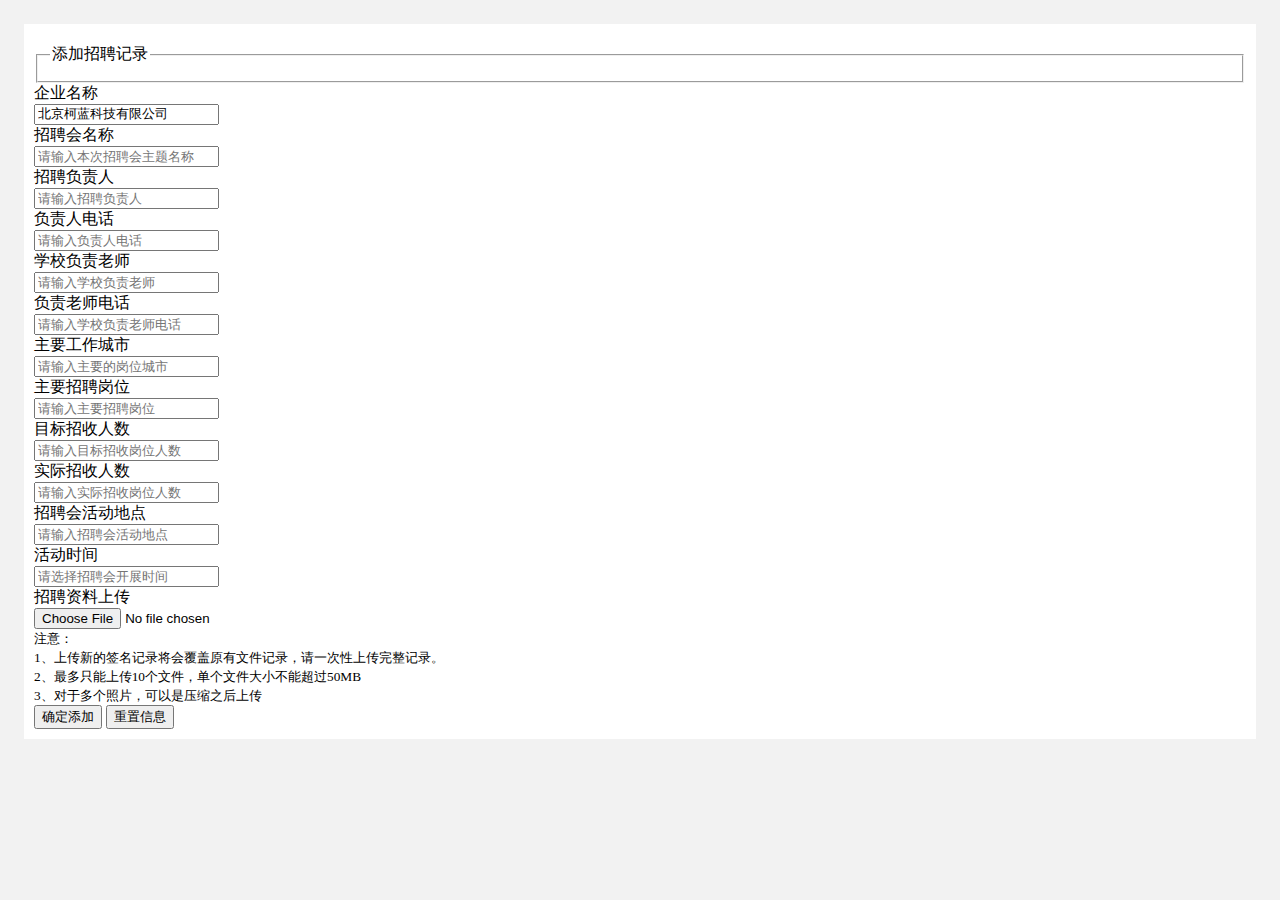
==== page/company/batchAddCompany.html @ c0e89207 "Add files via upload" ====
<!DOCTYPE html>
<html lang="en">
<head>
    <meta charset="UTF-8">
    <title>  </title>
</head>
<body>
<!DOCTYPE html>
<html>
<head>
    <meta charset="utf-8">
    <title>layui</title>
    <meta name="renderer" content="webkit">
    <meta http-equiv="X-UA-Compatible" content="IE=edge,chrome=1">
    <meta name="viewport" content="width=device-width, initial-scale=1, maximum-scale=1">
    <link rel="stylesheet" href="../../lib/layui-v2.5.5/css/layui.css" media="all">
    <link rel="stylesheet" href="../../css/public.css" media="all">
</head>
<body>
<div class="layuimini-container">
    <div class="layuimini-main">

        <fieldset class="layui-elem-field layui-field-title" style="margin-top: 20px;">
            <legend>添加招聘记录</legend>
        </fieldset>

        <form class="layui-form" action="">
            <div class="layui-form-item">
                <label class="layui-form-label">企业名称</label>
                <div class="layui-input-block">
                    <input id=cname type="text" name="cname" lay-verify="title" autocomplete="off" value="北京柯蓝科技有限公司" class="layui-input">
                </div>
            </div>
            <div class="layui-form-item">
                <label class="layui-form-label">招聘会名称</label>
                <div class="layui-input-block">
                    <input id=Zname type="text" name="Zname" lay-verify="title" autocomplete="off"  class="layui-input" placeholder="请输入本次招聘会主题名称">
                </div>
            </div>
            <div class="layui-form-item">
                <label class="layui-form-label">招聘负责人</label>
                <div class="layui-input-block">
                    <input id=Zpeople type="text" name="Zpeople" lay-verify="title" autocomplete="off"  class="layui-input" placeholder="请输入招聘负责人">
                </div>
            </div>
            <div class="layui-form-item">
                <label class="layui-form-label">负责人电话</label>
                <div class="layui-input-block">
                    <input id=phone type="text" name="phone" lay-verify="title" autocomplete="off"  class="layui-input" placeholder="请输入负责人电话">
                </div>
            </div>
            <div class="layui-form-item">
                <label class="layui-form-label">学校负责老师</label>
                <div class="layui-input-block">
                    <input id=teacher type="text" name="teacher" lay-verify="title" autocomplete="off"  class="layui-input" placeholder="请输入学校负责老师">
                </div>
            </div>
            <div class="layui-form-item">
                <label class="layui-form-label">负责老师电话</label>
                <div class="layui-input-block">
                    <input id=teacherphone type="text" name="teacherphone" lay-verify="title" autocomplete="off"  class="layui-input" placeholder="请输入学校负责老师电话">
                </div>
            </div>
            <div class="layui-form-item">
                <label class="layui-form-label">主要工作城市</label>
                <div class="layui-input-block">
                    <input id=maincity type="text" name="maincity" lay-verify="title" autocomplete="off"  class="layui-input" placeholder="请输入主要的岗位城市">
                </div>
            </div>
            <div class="layui-form-item">
                <label class="layui-form-label">主要招聘岗位</label>
                <div class="layui-input-block">
                    <input id=mainjob type="text" name="mainjob" lay-verify="title" autocomplete="off"  class="layui-input" placeholder="请输入主要招聘岗位">
                </div>
            </div>
            <div class="layui-form-item">
                <label class="layui-form-label">目标招收人数</label>
                <div class="layui-input-block">
                    <input id=mainPeopleNumber type="text" name="mainPeopleNumber" lay-verify="title" autocomplete="off"  class="layui-input" placeholder="请输入目标招收岗位人数">
                </div>
            </div>
            <div class="layui-form-item">
                <label class="layui-form-label">实际招收人数</label>
                <div class="layui-input-block">
                    <input id=actualPeopleNumber type="text" name="actualPeopleNumber" lay-verify="title" autocomplete="off"  class="layui-input" placeholder="请输入实际招收岗位人数">
                </div>
            </div>
            <div class="layui-form-item">
                <label class="layui-form-label">招聘会活动地点</label>
                <div class="layui-input-block">
                    <input id=place type="text" name="place" lay-verify="title" autocomplete="off"  class="layui-input" placeholder="请输入招聘会活动地点">
                </div>
            </div>
            <div class="layui-form-item">
                <label class="layui-form-label">活动时间</label>
                <div class="layui-input-block">
                    <input type="text" name="date" id="date1" autocomplete="off" class="layui-input"  readonly placeholder="请选择招聘会开展时间">
                </div>
            </div>




            <div class="layui-form-item">
                <label class="layui-form-label" >招聘资料上传</label>
                <div class="layui-input-block" >
                    <input type="file" name="filename"/><br>
                    <small>注意：</small><br>
                    <small>1、上传新的签名记录将会覆盖原有文件记录，请一次性上传完整记录。</small><br>
                    <small>2、最多只能上传10个文件，单个文件大小不能超过50MB</small><br>
                    <small>3、对于多个照片，可以是压缩之后上传</small>
                </div>
            </div>
<!--            注意：-->
<!--            1、上传新的签名记录将会覆盖原有文件记录，请一次性上传完整记录。-->
<!--            2、最多只能上传10个文件，单个文件大小不能超过50MB！-->
<!--            3、对于多个照片，可以是压缩之后上传-->


            <div class="layui-form-item">
                <div class="layui-input-block">
                    <button class="layui-btn" lay-submit="" lay-filter="demo1">确定添加</button>
                    <button type="reset" class="layui-btn layui-btn-primary">重置信息</button>
                </div>
            </div>
        </form>


        <script src="../../lib/layui-v2.5.5/layui.js" charset="utf-8"></script>
        <!-- 注意：如果你直接复制所有代码到本地，上述js路径需要改成你本地的 -->
        <script>
            layui.use(['form', 'layedit', 'laydate'], function () {
                var form = layui.form
                    , layer = layui.layer
                    , layedit = layui.layedit
                    , laydate = layui.laydate;

                //日期
                laydate.render({
                    elem: '#date'
                });
                laydate.render({
                    elem: '#date1'
                });

                //创建一个编辑器
                var editIndex = layedit.build('LAY_demo_editor');

                //自定义验证规则
                form.verify({
                    title: function (value) {
                        if (value.length < 5) {
                            return '标题至少得5个字符啊';
                        }
                    }
                    , pass: [
                        /^[\S]{6,12}$/
                        , '密码必须6到12位，且不能出现空格'
                    ]
                    , content: function (value) {
                        layedit.sync(editIndex);
                    }
                });

                //监听指定开关
                form.on('switch(switchTest)', function (data) {
                    layer.msg('开关checked：' + (this.checked ? 'true' : 'false'), {
                        offset: '6px'
                    });
                    layer.tips('温馨提示：请注意开关状态的文字可以随意定义，而不仅仅是ON|OFF', data.othis)
                });

                //监听提交
                form.on('submit(demo1)', function (data) {
                    layer.alert(JSON.stringify(data.field), {
                        title: '最终的提交信息'
                    })
                    return false;
                });

                //表单初始赋值
                form.val('example', {
                    "username": "贤心" // "name": "value"
                    , "password": "123456"
                    , "interest": 1
                    , "like[write]": true //复选框选中状态
                    , "close": true //开关状态
                    , "sex": "女"
                    , "desc": "我爱 layui"
                })


            });
        </script>

</body>
</html>
</body>
</html>
---- css/public.css ----
body {
    margin: 15px 15px 15px 15px;
    background: #f2f2f2;
}

.layuimini-container {
    border: 9px solid #f2f2f2;
    border-radius: 5px;
    background-color: #ffffff

}

.layuimini-main {
    margin: 10px 10px 10px 10px;
}

/**必填红点 */
.layuimini-form > .layui-form-item > .required:after {
    content: '*';
    color: red;
    position: absolute;
    margin-left: 4px;
    font-weight: bold;
    line-height: 1.8em;
    top: 6px;
    right: 5px;
}
/**必填红点 */
.layuimini-form > .layui-form-item > .required:after {
    content: '*';
    color: red;
    position: absolute;
    margin-left: 4px;
    font-weight: bold;
    line-height: 1.8em;
    top: 6px;
    right: 5px;
}

.layuimini-form > .layui-form-item > .layui-form-label {
    width: 120px !important;
}

.layuimini-form > .layui-form-item > .layui-input-block {
    margin-left: 150px !important;
}

.layuimini-form > .layui-form-item > .layui-input-block > tip {
    display: inline-block;
    margin-top: 10px;
    line-height: 10px;
    font-size: 10px;
    color: #a29c9c;
}

/**搜索框*/
.layuimini-container .table-search-fieldset {
    margin: 0;
    border: 1px solid #e6e6e6;
    padding: 10px 20px 5px 20px;
    color: #6b6b6b;
}

/**自定义滚动条样式 */
::-webkit-scrollbar {
    width: 6px;
    height: 6px
}

::-webkit-scrollbar-track {
    background-color: transparent;
    -webkit-border-radius: 2em;
    -moz-border-radius: 2em;
    border-radius: 2em;
}

::-webkit-scrollbar-thumb {
    background-color: #9c9da0;
    -webkit-border-radius: 2em;
    -moz-border-radius: 2em;
    border-radius: 2em
}
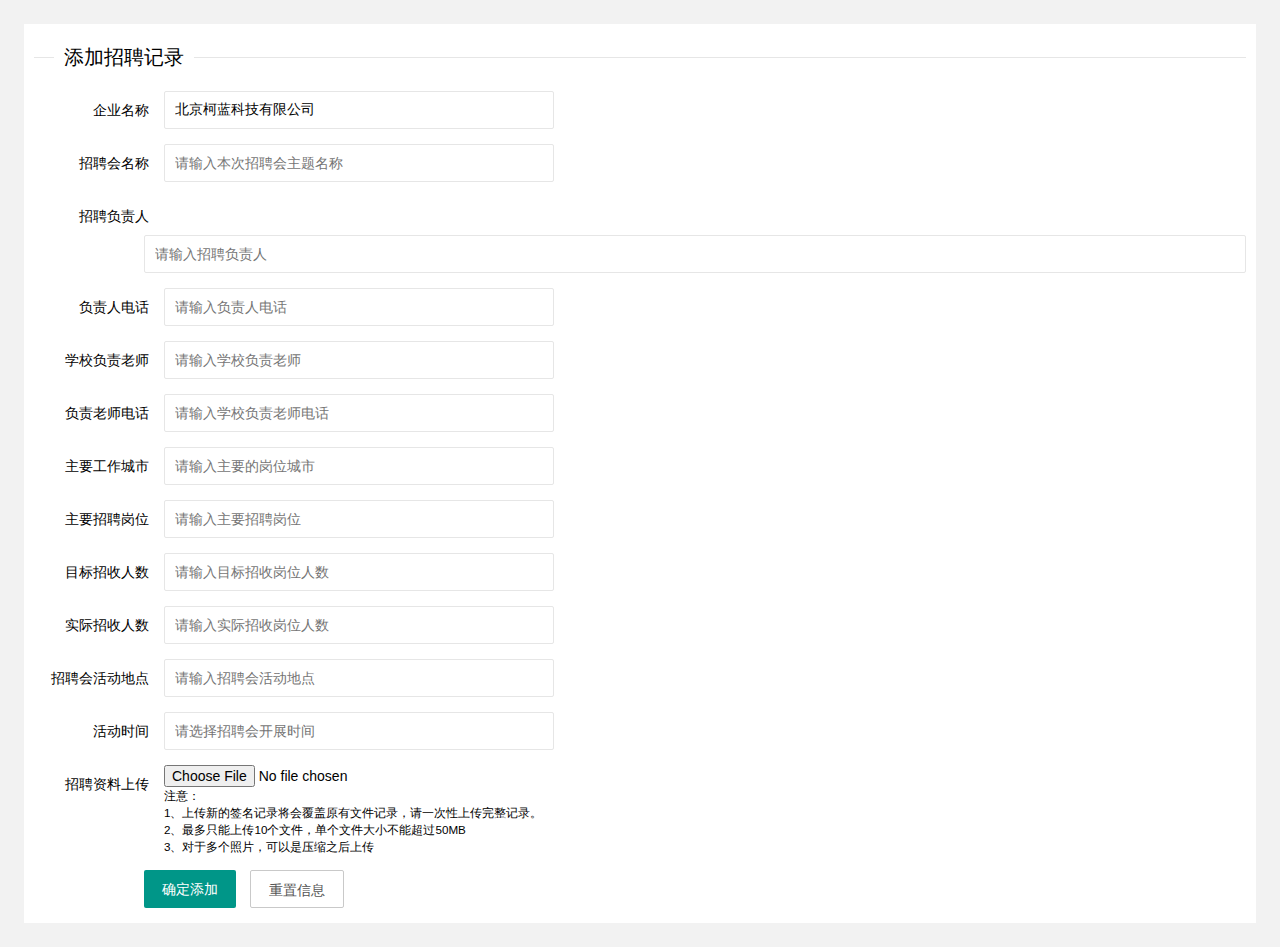
==== commit e1d0629c: "Update batchAddCompany.html" ====
--- a/page/company/batchAddCompany.html
+++ b/page/company/batchAddCompany.html
@@ -27,13 +27,13 @@
         <form class="layui-form" action="">
             <div class="layui-form-item">
                 <label class="layui-form-label">企业名称</label>
-                <div class="layui-input-block">
+                <div class="layui-input-inline">
                     <input id=cname type="text" name="cname" lay-verify="title" autocomplete="off" value="北京柯蓝科技有限公司" class="layui-input">
                 </div>
             </div>
             <div class="layui-form-item">
                 <label class="layui-form-label">招聘会名称</label>
-                <div class="layui-input-block">
+                <div class="layui-input-inline">
                     <input id=Zname type="text" name="Zname" lay-verify="title" autocomplete="off"  class="layui-input" placeholder="请输入本次招聘会主题名称">
                 </div>
             </div>
@@ -45,55 +45,55 @@
             </div>
             <div class="layui-form-item">
                 <label class="layui-form-label">负责人电话</label>
-                <div class="layui-input-block">
+                <div class="layui-input-inline">
                     <input id=phone type="text" name="phone" lay-verify="title" autocomplete="off"  class="layui-input" placeholder="请输入负责人电话">
                 </div>
             </div>
             <div class="layui-form-item">
                 <label class="layui-form-label">学校负责老师</label>
-                <div class="layui-input-block">
+                <div class="layui-input-inline">
                     <input id=teacher type="text" name="teacher" lay-verify="title" autocomplete="off"  class="layui-input" placeholder="请输入学校负责老师">
                 </div>
             </div>
             <div class="layui-form-item">
                 <label class="layui-form-label">负责老师电话</label>
-                <div class="layui-input-block">
+                <div class="layui-input-inline">
                     <input id=teacherphone type="text" name="teacherphone" lay-verify="title" autocomplete="off"  class="layui-input" placeholder="请输入学校负责老师电话">
                 </div>
             </div>
             <div class="layui-form-item">
                 <label class="layui-form-label">主要工作城市</label>
-                <div class="layui-input-block">
+                <div class="layui-input-inline">
                     <input id=maincity type="text" name="maincity" lay-verify="title" autocomplete="off"  class="layui-input" placeholder="请输入主要的岗位城市">
                 </div>
             </div>
             <div class="layui-form-item">
                 <label class="layui-form-label">主要招聘岗位</label>
-                <div class="layui-input-block">
+                <div class="layui-input-inline">
                     <input id=mainjob type="text" name="mainjob" lay-verify="title" autocomplete="off"  class="layui-input" placeholder="请输入主要招聘岗位">
                 </div>
             </div>
             <div class="layui-form-item">
                 <label class="layui-form-label">目标招收人数</label>
-                <div class="layui-input-block">
+                <div class="layui-input-inline">
                     <input id=mainPeopleNumber type="text" name="mainPeopleNumber" lay-verify="title" autocomplete="off"  class="layui-input" placeholder="请输入目标招收岗位人数">
                 </div>
             </div>
             <div class="layui-form-item">
                 <label class="layui-form-label">实际招收人数</label>
-                <div class="layui-input-block">
+                <div class="layui-input-inline">
                     <input id=actualPeopleNumber type="text" name="actualPeopleNumber" lay-verify="title" autocomplete="off"  class="layui-input" placeholder="请输入实际招收岗位人数">
                 </div>
             </div>
             <div class="layui-form-item">
                 <label class="layui-form-label">招聘会活动地点</label>
-                <div class="layui-input-block">
+                <div class="layui-input-inline">
                     <input id=place type="text" name="place" lay-verify="title" autocomplete="off"  class="layui-input" placeholder="请输入招聘会活动地点">
                 </div>
             </div>
             <div class="layui-form-item">
                 <label class="layui-form-label">活动时间</label>
-                <div class="layui-input-block">
+                <div class="layui-input-inline">
                     <input type="text" name="date" id="date1" autocomplete="off" class="layui-input"  readonly placeholder="请选择招聘会开展时间">
                 </div>
             </div>
@@ -103,7 +103,7 @@
 
             <div class="layui-form-item">
                 <label class="layui-form-label" >招聘资料上传</label>
-                <div class="layui-input-block" >
+                <div class="layui-input-inline" >
                     <input type="file" name="filename"/><br>
                     <small>注意：</small><br>
                     <small>1、上传新的签名记录将会覆盖原有文件记录，请一次性上传完整记录。</small><br>
@@ -196,4 +196,4 @@
 </body>
 </html>
 </body>
-</html>+</html>
--- a/lib/layui-v2.5.5/css/layui.css
+++ b/lib/layui-v2.5.5/css/layui.css
@@ -0,0 +1,2 @@
+/** layui-v2.5.5 MIT License By https://www.layui.com */
+ .layui-inline,img{display:inline-block;vertical-align:middle}h1,h2,h3,h4,h5,h6{font-weight:400}.layui-edge,.layui-header,.layui-inline,.layui-main{position:relative}.layui-body,.layui-edge,.layui-elip{overflow:hidden}.layui-btn,.layui-edge,.layui-inline,img{vertical-align:middle}.layui-btn,.layui-disabled,.layui-icon,.layui-unselect{-moz-user-select:none;-webkit-user-select:none;-ms-user-select:none}.layui-elip,.layui-form-checkbox span,.layui-form-pane .layui-form-label{text-overflow:ellipsis;white-space:nowrap}.layui-breadcrumb,.layui-tree-btnGroup{visibility:hidden}blockquote,body,button,dd,div,dl,dt,form,h1,h2,h3,h4,h5,h6,input,li,ol,p,pre,td,textarea,th,ul{margin:0;padding:0;-webkit-tap-highlight-color:rgba(0,0,0,0)}a:active,a:hover{outline:0}img{border:none}li{list-style:none}table{border-collapse:collapse;border-spacing:0}h4,h5,h6{font-size:100%}button,input,optgroup,option,select,textarea{font-family:inherit;font-size:inherit;font-style:inherit;font-weight:inherit;outline:0}pre{white-space:pre-wrap;white-space:-moz-pre-wrap;white-space:-pre-wrap;white-space:-o-pre-wrap;word-wrap:break-word}body{line-height:24px;font:14px Helvetica Neue,Helvetica,PingFang SC,Tahoma,Arial,sans-serif}hr{height:1px;margin:10px 0;border:0;clear:both}a{color:#333;text-decoration:none}a:hover{color:#777}a cite{font-style:normal;*cursor:pointer}.layui-border-box,.layui-border-box *{box-sizing:border-box}.layui-box,.layui-box *{box-sizing:content-box}.layui-clear{clear:both;*zoom:1}.layui-clear:after{content:'\20';clear:both;*zoom:1;display:block;height:0}.layui-inline{*display:inline;*zoom:1}.layui-edge{display:inline-block;width:0;height:0;border-width:6px;border-style:dashed;border-color:transparent}.layui-edge-top{top:-4px;border-bottom-color:#999;border-bottom-style:solid}.layui-edge-right{border-left-color:#999;border-left-style:solid}.layui-edge-bottom{top:2px;border-top-color:#999;border-top-style:solid}.layui-edge-left{border-right-color:#999;border-right-style:solid}.layui-disabled,.layui-disabled:hover{color:#d2d2d2!important;cursor:not-allowed!important}.layui-circle{border-radius:100%}.layui-show{display:block!important}.layui-hide{display:none!important}@font-face{font-family:layui-icon;src:url(../font/iconfont.eot?v=250);src:url(../font/iconfont.eot?v=250#iefix) format('embedded-opentype'),url(../font/iconfont.woff2?v=250) format('woff2'),url(../font/iconfont.woff?v=250) format('woff'),url(../font/iconfont.ttf?v=250) format('truetype'),url(../font/iconfont.svg?v=250#layui-icon) format('svg')}.layui-icon{font-family:layui-icon!important;font-size:16px;font-style:normal;-webkit-font-smoothing:antialiased;-moz-osx-font-smoothing:grayscale}.layui-icon-reply-fill:before{content:"\e611"}.layui-icon-set-fill:before{content:"\e614"}.layui-icon-menu-fill:before{content:"\e60f"}.layui-icon-search:before{content:"\e615"}.layui-icon-share:before{content:"\e641"}.layui-icon-set-sm:before{content:"\e620"}.layui-icon-engine:before{content:"\e628"}.layui-icon-close:before{content:"\1006"}.layui-icon-close-fill:before{content:"\1007"}.layui-icon-chart-screen:before{content:"\e629"}.layui-icon-star:before{content:"\e600"}.layui-icon-circle-dot:before{content:"\e617"}.layui-icon-chat:before{content:"\e606"}.layui-icon-release:before{content:"\e609"}.layui-icon-list:before{content:"\e60a"}.layui-icon-chart:before{content:"\e62c"}.layui-icon-ok-circle:before{content:"\1005"}.layui-icon-layim-theme:before{content:"\e61b"}.layui-icon-table:before{content:"\e62d"}.layui-icon-right:before{content:"\e602"}.layui-icon-left:before{content:"\e603"}.layui-icon-cart-simple:before{content:"\e698"}.layui-icon-face-cry:before{content:"\e69c"}.layui-icon-face-smile:before{content:"\e6af"}.layui-icon-survey:before{content:"\e6b2"}.layui-icon-tree:before{content:"\e62e"}.layui-icon-upload-circle:before{content:"\e62f"}.layui-icon-add-circle:before{content:"\e61f"}.layui-icon-download-circle:before{content:"\e601"}.layui-icon-templeate-1:before{content:"\e630"}.layui-icon-util:before{content:"\e631"}.layui-icon-face-surprised:before{content:"\e664"}.layui-icon-edit:before{content:"\e642"}.layui-icon-speaker:before{content:"\e645"}.layui-icon-down:before{content:"\e61a"}.layui-icon-file:before{content:"\e621"}.layui-icon-layouts:before{content:"\e632"}.layui-icon-rate-half:before{content:"\e6c9"}.layui-icon-add-circle-fine:before{content:"\e608"}.layui-icon-prev-circle:before{content:"\e633"}.layui-icon-read:before{content:"\e705"}.layui-icon-404:before{content:"\e61c"}.layui-icon-carousel:before{content:"\e634"}.layui-icon-help:before{content:"\e607"}.layui-icon-code-circle:before{content:"\e635"}.layui-icon-water:before{content:"\e636"}.layui-icon-username:before{content:"\e66f"}.layui-icon-find-fill:before{content:"\e670"}.layui-icon-about:before{content:"\e60b"}.layui-icon-location:before{content:"\e715"}.layui-icon-up:before{content:"\e619"}.layui-icon-pause:before{content:"\e651"}.layui-icon-date:before{content:"\e637"}.layui-icon-layim-uploadfile:before{content:"\e61d"}.layui-icon-delete:before{content:"\e640"}.layui-icon-play:before{content:"\e652"}.layui-icon-top:before{content:"\e604"}.layui-icon-friends:before{content:"\e612"}.layui-icon-refresh-3:before{content:"\e9aa"}.layui-icon-ok:before{content:"\e605"}.layui-icon-layer:before{content:"\e638"}.layui-icon-face-smile-fine:before{content:"\e60c"}.layui-icon-dollar:before{content:"\e659"}.layui-icon-group:before{content:"\e613"}.layui-icon-layim-download:before{content:"\e61e"}.layui-icon-picture-fine:before{content:"\e60d"}.layui-icon-link:before{content:"\e64c"}.layui-icon-diamond:before{content:"\e735"}.layui-icon-log:before{content:"\e60e"}.layui-icon-rate-solid:before{content:"\e67a"}.layui-icon-fonts-del:before{content:"\e64f"}.layui-icon-unlink:before{content:"\e64d"}.layui-icon-fonts-clear:before{content:"\e639"}.layui-icon-triangle-r:before{content:"\e623"}.layui-icon-circle:before{content:"\e63f"}.layui-icon-radio:before{content:"\e643"}.layui-icon-align-center:before{content:"\e647"}.layui-icon-align-right:before{content:"\e648"}.layui-icon-align-left:before{content:"\e649"}.layui-icon-loading-1:before{content:"\e63e"}.layui-icon-return:before{content:"\e65c"}.layui-icon-fonts-strong:before{content:"\e62b"}.layui-icon-upload:before{content:"\e67c"}.layui-icon-dialogue:before{content:"\e63a"}.layui-icon-video:before{content:"\e6ed"}.layui-icon-headset:before{content:"\e6fc"}.layui-icon-cellphone-fine:before{content:"\e63b"}.layui-icon-add-1:before{content:"\e654"}.layui-icon-face-smile-b:before{content:"\e650"}.layui-icon-fonts-html:before{content:"\e64b"}.layui-icon-form:before{content:"\e63c"}.layui-icon-cart:before{content:"\e657"}.layui-icon-camera-fill:before{content:"\e65d"}.layui-icon-tabs:before{content:"\e62a"}.layui-icon-fonts-code:before{content:"\e64e"}.layui-icon-fire:before{content:"\e756"}.layui-icon-set:before{content:"\e716"}.layui-icon-fonts-u:before{content:"\e646"}.layui-icon-triangle-d:before{content:"\e625"}.layui-icon-tips:before{content:"\e702"}.layui-icon-picture:before{content:"\e64a"}.layui-icon-more-vertical:before{content:"\e671"}.layui-icon-flag:before{content:"\e66c"}.layui-icon-loading:before{content:"\e63d"}.layui-icon-fonts-i:before{content:"\e644"}.layui-icon-refresh-1:before{content:"\e666"}.layui-icon-rmb:before{content:"\e65e"}.layui-icon-home:before{content:"\e68e"}.layui-icon-user:before{content:"\e770"}.layui-icon-notice:before{content:"\e667"}.layui-icon-login-weibo:before{content:"\e675"}.layui-icon-voice:before{content:"\e688"}.layui-icon-upload-drag:before{content:"\e681"}.layui-icon-login-qq:before{content:"\e676"}.layui-icon-snowflake:before{content:"\e6b1"}.layui-icon-file-b:before{content:"\e655"}.layui-icon-template:before{content:"\e663"}.layui-icon-auz:before{content:"\e672"}.layui-icon-console:before{content:"\e665"}.layui-icon-app:before{content:"\e653"}.layui-icon-prev:before{content:"\e65a"}.layui-icon-website:before{content:"\e7ae"}.layui-icon-next:before{content:"\e65b"}.layui-icon-component:before{content:"\e857"}.layui-icon-more:before{content:"\e65f"}.layui-icon-login-wechat:before{content:"\e677"}.layui-icon-shrink-right:before{content:"\e668"}.layui-icon-spread-left:before{content:"\e66b"}.layui-icon-camera:before{content:"\e660"}.layui-icon-note:before{content:"\e66e"}.layui-icon-refresh:before{content:"\e669"}.layui-icon-female:before{content:"\e661"}.layui-icon-male:before{content:"\e662"}.layui-icon-password:before{content:"\e673"}.layui-icon-senior:before{content:"\e674"}.layui-icon-theme:before{content:"\e66a"}.layui-icon-tread:before{content:"\e6c5"}.layui-icon-praise:before{content:"\e6c6"}.layui-icon-star-fill:before{content:"\e658"}.layui-icon-rate:before{content:"\e67b"}.layui-icon-template-1:before{content:"\e656"}.layui-icon-vercode:before{content:"\e679"}.layui-icon-cellphone:before{content:"\e678"}.layui-icon-screen-full:before{content:"\e622"}.layui-icon-screen-restore:before{content:"\e758"}.layui-icon-cols:before{content:"\e610"}.layui-icon-export:before{content:"\e67d"}.layui-icon-print:before{content:"\e66d"}.layui-icon-slider:before{content:"\e714"}.layui-icon-addition:before{content:"\e624"}.layui-icon-subtraction:before{content:"\e67e"}.layui-icon-service:before{content:"\e626"}.layui-icon-transfer:before{content:"\e691"}.layui-main{width:1140px;margin:0 auto}.layui-header{z-index:1000;height:60px}.layui-header a:hover{transition:all .5s;-webkit-transition:all .5s}.layui-side{position:fixed;left:0;top:0;bottom:0;z-index:999;width:200px;overflow-x:hidden}.layui-side-scroll{position:relative;width:220px;height:100%;overflow-x:hidden}.layui-body{position:absolute;left:200px;right:0;top:0;bottom:0;z-index:998;width:auto;overflow-y:auto;box-sizing:border-box}.layui-layout-body{overflow:hidden}.layui-layout-admin .layui-header{background-color:#23262E}.layui-layout-admin .layui-side{top:60px;width:200px;overflow-x:hidden}.layui-layout-admin .layui-body{position:fixed;top:60px;bottom:44px}.layui-layout-admin .layui-main{width:auto;margin:0 15px}.layui-layout-admin .layui-footer{position:fixed;left:200px;right:0;bottom:0;height:44px;line-height:44px;padding:0 15px;background-color:#eee}.layui-layout-admin .layui-logo{position:absolute;left:0;top:0;width:200px;height:100%;line-height:60px;text-align:center;color:#009688;font-size:16px}.layui-layout-admin .layui-header .layui-nav{background:0 0}.layui-layout-left{position:absolute!important;left:200px;top:0}.layui-layout-right{position:absolute!important;right:0;top:0}.layui-container{position:relative;margin:0 auto;padding:0 15px;box-sizing:border-box}.layui-fluid{position:relative;margin:0 auto;padding:0 15px}.layui-row:after,.layui-row:before{content:'';display:block;clear:both}.layui-col-lg1,.layui-col-lg10,.layui-col-lg11,.layui-col-lg12,.layui-col-lg2,.layui-col-lg3,.layui-col-lg4,.layui-col-lg5,.layui-col-lg6,.layui-col-lg7,.layui-col-lg8,.layui-col-lg9,.layui-col-md1,.layui-col-md10,.layui-col-md11,.layui-col-md12,.layui-col-md2,.layui-col-md3,.layui-col-md4,.layui-col-md5,.layui-col-md6,.layui-col-md7,.layui-col-md8,.layui-col-md9,.layui-col-sm1,.layui-col-sm10,.layui-col-sm11,.layui-col-sm12,.layui-col-sm2,.layui-col-sm3,.layui-col-sm4,.layui-col-sm5,.layui-col-sm6,.layui-col-sm7,.layui-col-sm8,.layui-col-sm9,.layui-col-xs1,.layui-col-xs10,.layui-col-xs11,.layui-col-xs12,.layui-col-xs2,.layui-col-xs3,.layui-col-xs4,.layui-col-xs5,.layui-col-xs6,.layui-col-xs7,.layui-col-xs8,.layui-col-xs9{position:relative;display:block;box-sizing:border-box}.layui-col-xs1,.layui-col-xs10,.layui-col-xs11,.layui-col-xs12,.layui-col-xs2,.layui-col-xs3,.layui-col-xs4,.layui-col-xs5,.layui-col-xs6,.layui-col-xs7,.layui-col-xs8,.layui-col-xs9{float:left}.layui-col-xs1{width:8.33333333%}.layui-col-xs2{width:16.66666667%}.layui-col-xs3{width:25%}.layui-col-xs4{width:33.33333333%}.layui-col-xs5{width:41.66666667%}.layui-col-xs6{width:50%}.layui-col-xs7{width:58.33333333%}.layui-col-xs8{width:66.66666667%}.layui-col-xs9{width:75%}.layui-col-xs10{width:83.33333333%}.layui-col-xs11{width:91.66666667%}.layui-col-xs12{width:100%}.layui-col-xs-offset1{margin-left:8.33333333%}.layui-col-xs-offset2{margin-left:16.66666667%}.layui-col-xs-offset3{margin-left:25%}.layui-col-xs-offset4{margin-left:33.33333333%}.layui-col-xs-offset5{margin-left:41.66666667%}.layui-col-xs-offset6{margin-left:50%}.layui-col-xs-offset7{margin-left:58.33333333%}.layui-col-xs-offset8{margin-left:66.66666667%}.layui-col-xs-offset9{margin-left:75%}.layui-col-xs-offset10{margin-left:83.33333333%}.layui-col-xs-offset11{margin-left:91.66666667%}.layui-col-xs-offset12{margin-left:100%}@media screen and (max-width:768px){.layui-hide-xs{display:none!important}.layui-show-xs-block{display:block!important}.layui-show-xs-inline{display:inline!important}.layui-show-xs-inline-block{display:inline-block!important}}@media screen and (min-width:768px){.layui-container{width:750px}.layui-hide-sm{display:none!important}.layui-show-sm-block{display:block!important}.layui-show-sm-inline{display:inline!important}.layui-show-sm-inline-block{display:inline-block!important}.layui-col-sm1,.layui-col-sm10,.layui-col-sm11,.layui-col-sm12,.layui-col-sm2,.layui-col-sm3,.layui-col-sm4,.layui-col-sm5,.layui-col-sm6,.layui-col-sm7,.layui-col-sm8,.layui-col-sm9{float:left}.layui-col-sm1{width:8.33333333%}.layui-col-sm2{width:16.66666667%}.layui-col-sm3{width:25%}.layui-col-sm4{width:33.33333333%}.layui-col-sm5{width:41.66666667%}.layui-col-sm6{width:50%}.layui-col-sm7{width:58.33333333%}.layui-col-sm8{width:66.66666667%}.layui-col-sm9{width:75%}.layui-col-sm10{width:83.33333333%}.layui-col-sm11{width:91.66666667%}.layui-col-sm12{width:100%}.layui-col-sm-offset1{margin-left:8.33333333%}.layui-col-sm-offset2{margin-left:16.66666667%}.layui-col-sm-offset3{margin-left:25%}.layui-col-sm-offset4{margin-left:33.33333333%}.layui-col-sm-offset5{margin-left:41.66666667%}.layui-col-sm-offset6{margin-left:50%}.layui-col-sm-offset7{margin-left:58.33333333%}.layui-col-sm-offset8{margin-left:66.66666667%}.layui-col-sm-offset9{margin-left:75%}.layui-col-sm-offset10{margin-left:83.33333333%}.layui-col-sm-offset11{margin-left:91.66666667%}.layui-col-sm-offset12{margin-left:100%}}@media screen and (min-width:992px){.layui-container{width:970px}.layui-hide-md{display:none!important}.layui-show-md-block{display:block!important}.layui-show-md-inline{display:inline!important}.layui-show-md-inline-block{display:inline-block!important}.layui-col-md1,.layui-col-md10,.layui-col-md11,.layui-col-md12,.layui-col-md2,.layui-col-md3,.layui-col-md4,.layui-col-md5,.layui-col-md6,.layui-col-md7,.layui-col-md8,.layui-col-md9{float:left}.layui-col-md1{width:8.33333333%}.layui-col-md2{width:16.66666667%}.layui-col-md3{width:25%}.layui-col-md4{width:33.33333333%}.layui-col-md5{width:41.66666667%}.layui-col-md6{width:50%}.layui-col-md7{width:58.33333333%}.layui-col-md8{width:66.66666667%}.layui-col-md9{width:75%}.layui-col-md10{width:83.33333333%}.layui-col-md11{width:91.66666667%}.layui-col-md12{width:100%}.layui-col-md-offset1{margin-left:8.33333333%}.layui-col-md-offset2{margin-left:16.66666667%}.layui-col-md-offset3{margin-left:25%}.layui-col-md-offset4{margin-left:33.33333333%}.layui-col-md-offset5{margin-left:41.66666667%}.layui-col-md-offset6{margin-left:50%}.layui-col-md-offset7{margin-left:58.33333333%}.layui-col-md-offset8{margin-left:66.66666667%}.layui-col-md-offset9{margin-left:75%}.layui-col-md-offset10{margin-left:83.33333333%}.layui-col-md-offset11{margin-left:91.66666667%}.layui-col-md-offset12{margin-left:100%}}@media screen and (min-width:1200px){.layui-container{width:1170px}.layui-hide-lg{display:none!important}.layui-show-lg-block{display:block!important}.layui-show-lg-inline{display:inline!important}.layui-show-lg-inline-block{display:inline-block!important}.layui-col-lg1,.layui-col-lg10,.layui-col-lg11,.layui-col-lg12,.layui-col-lg2,.layui-col-lg3,.layui-col-lg4,.layui-col-lg5,.layui-col-lg6,.layui-col-lg7,.layui-col-lg8,.layui-col-lg9{float:left}.layui-col-lg1{width:8.33333333%}.layui-col-lg2{width:16.66666667%}.layui-col-lg3{width:25%}.layui-col-lg4{width:33.33333333%}.layui-col-lg5{width:41.66666667%}.layui-col-lg6{width:50%}.layui-col-lg7{width:58.33333333%}.layui-col-lg8{width:66.66666667%}.layui-col-lg9{width:75%}.layui-col-lg10{width:83.33333333%}.layui-col-lg11{width:91.66666667%}.layui-col-lg12{width:100%}.layui-col-lg-offset1{margin-left:8.33333333%}.layui-col-lg-offset2{margin-left:16.66666667%}.layui-col-lg-offset3{margin-left:25%}.layui-col-lg-offset4{margin-left:33.33333333%}.layui-col-lg-offset5{margin-left:41.66666667%}.layui-col-lg-offset6{margin-left:50%}.layui-col-lg-offset7{margin-left:58.33333333%}.layui-col-lg-offset8{margin-left:66.66666667%}.layui-col-lg-offset9{margin-left:75%}.layui-col-lg-offset10{margin-left:83.33333333%}.layui-col-lg-offset11{margin-left:91.66666667%}.layui-col-lg-offset12{margin-left:100%}}.layui-col-space1{margin:-.5px}.layui-col-space1>*{padding:.5px}.layui-col-space3{margin:-1.5px}.layui-col-space3>*{padding:1.5px}.layui-col-space5{margin:-2.5px}.layui-col-space5>*{padding:2.5px}.layui-col-space8{margin:-3.5px}.layui-col-space8>*{padding:3.5px}.layui-col-space10{margin:-5px}.layui-col-space10>*{padding:5px}.layui-col-space12{margin:-6px}.layui-col-space12>*{padding:6px}.layui-col-space15{margin:-7.5px}.layui-col-space15>*{padding:7.5px}.layui-col-space18{margin:-9px}.layui-col-space18>*{padding:9px}.layui-col-space20{margin:-10px}.layui-col-space20>*{padding:10px}.layui-col-space22{margin:-11px}.layui-col-space22>*{padding:11px}.layui-col-space25{margin:-12.5px}.layui-col-space25>*{padding:12.5px}.layui-col-space30{margin:-15px}.layui-col-space30>*{padding:15px}.layui-btn,.layui-input,.layui-select,.layui-textarea,.layui-upload-button{outline:0;-webkit-appearance:none;transition:all .3s;-webkit-transition:all .3s;box-sizing:border-box}.layui-elem-quote{margin-bottom:10px;padding:15px;line-height:22px;border-left:5px solid #009688;border-radius:0 2px 2px 0;background-color:#f2f2f2}.layui-quote-nm{border-style:solid;border-width:1px 1px 1px 5px;background:0 0}.layui-elem-field{margin-bottom:10px;padding:0;border-width:1px;border-style:solid}.layui-elem-field legend{margin-left:20px;padding:0 10px;font-size:20px;font-weight:300}.layui-field-title{margin:10px 0 20px;border-width:1px 0 0}.layui-field-box{padding:10px 15px}.layui-field-title .layui-field-box{padding:10px 0}.layui-progress{position:relative;height:6px;border-radius:20px;background-color:#e2e2e2}.layui-progress-bar{position:absolute;left:0;top:0;width:0;max-width:100%;height:6px;border-radius:20px;text-align:right;background-color:#5FB878;transition:all .3s;-webkit-transition:all .3s}.layui-progress-big,.layui-progress-big .layui-progress-bar{height:18px;line-height:18px}.layui-progress-text{position:relative;top:-20px;line-height:18px;font-size:12px;color:#666}.layui-progress-big .layui-progress-text{position:static;padding:0 10px;color:#fff}.layui-collapse{border-width:1px;border-style:solid;border-radius:2px}.layui-colla-content,.layui-colla-item{border-top-width:1px;border-top-style:solid}.layui-colla-item:first-child{border-top:none}.layui-colla-title{position:relative;height:42px;line-height:42px;padding:0 15px 0 35px;color:#333;background-color:#f2f2f2;cursor:pointer;font-size:14px;overflow:hidden}.layui-colla-content{display:none;padding:10px 15px;line-height:22px;color:#666}.layui-colla-icon{position:absolute;left:15px;top:0;font-size:14px}.layui-card{margin-bottom:15px;border-radius:2px;background-color:#fff;box-shadow:0 1px 2px 0 rgba(0,0,0,.05)}.layui-card:last-child{margin-bottom:0}.layui-card-header{position:relative;height:42px;line-height:42px;padding:0 15px;border-bottom:1px solid #f6f6f6;color:#333;border-radius:2px 2px 0 0;font-size:14px}.layui-bg-black,.layui-bg-blue,.layui-bg-cyan,.layui-bg-green,.layui-bg-orange,.layui-bg-red{color:#fff!important}.layui-card-body{position:relative;padding:10px 15px;line-height:24px}.layui-card-body[pad15]{padding:15px}.layui-card-body[pad20]{padding:20px}.layui-card-body .layui-table{margin:5px 0}.layui-card .layui-tab{margin:0}.layui-panel-window{position:relative;padding:15px;border-radius:0;border-top:5px solid #E6E6E6;background-color:#fff}.layui-auxiliar-moving{position:fixed;left:0;right:0;top:0;bottom:0;width:100%;height:100%;background:0 0;z-index:9999999999}.layui-form-label,.layui-form-mid,.layui-form-select,.layui-input-block,.layui-input-inline,.layui-textarea{position:relative}.layui-bg-red{background-color:#FF5722!important}.layui-bg-orange{background-color:#FFB800!important}.layui-bg-green{background-color:#009688!important}.layui-bg-cyan{background-color:#2F4056!important}.layui-bg-blue{background-color:#1E9FFF!important}.layui-bg-black{background-color:#393D49!important}.layui-bg-gray{background-color:#eee!important;color:#666!important}.layui-badge-rim,.layui-colla-content,.layui-colla-item,.layui-collapse,.layui-elem-field,.layui-form-pane .layui-form-item[pane],.layui-form-pane .layui-form-label,.layui-input,.layui-layedit,.layui-layedit-tool,.layui-quote-nm,.layui-select,.layui-tab-bar,.layui-tab-card,.layui-tab-title,.layui-tab-title .layui-this:after,.layui-textarea{border-color:#e6e6e6}.layui-timeline-item:before,hr{background-color:#e6e6e6}.layui-text{line-height:22px;font-size:14px;color:#666}.layui-text h1,.layui-text h2,.layui-text h3{font-weight:500;color:#333}.layui-text h1{font-size:30px}.layui-text h2{font-size:24px}.layui-text h3{font-size:18px}.layui-text a:not(.layui-btn){color:#01AAED}.layui-text a:not(.layui-btn):hover{text-decoration:underline}.layui-text ul{padding:5px 0 5px 15px}.layui-text ul li{margin-top:5px;list-style-type:disc}.layui-text em,.layui-word-aux{color:#999!important;padding:0 5px!important}.layui-btn{display:inline-block;height:38px;line-height:38px;padding:0 18px;background-color:#009688;color:#fff;white-space:nowrap;text-align:center;font-size:14px;border:none;border-radius:2px;cursor:pointer}.layui-btn:hover{opacity:.8;filter:alpha(opacity=80);color:#fff}.layui-btn:active{opacity:1;filter:alpha(opacity=100)}.layui-btn+.layui-btn{margin-left:10px}.layui-btn-container{font-size:0}.layui-btn-container .layui-btn{margin-right:10px;margin-bottom:10px}.layui-btn-container .layui-btn+.layui-btn{margin-left:0}.layui-table .layui-btn-container .layui-btn{margin-bottom:9px}.layui-btn-radius{border-radius:100px}.layui-btn .layui-icon{margin-right:3px;font-size:18px;vertical-align:bottom;vertical-align:middle\9}.layui-btn-primary{border:1px solid #C9C9C9;background-color:#fff;color:#555}.layui-btn-primary:hover{border-color:#009688;color:#333}.layui-btn-normal{background-color:#1E9FFF}.layui-btn-warm{background-color:#FFB800}.layui-btn-danger{background-color:#FF5722}.layui-btn-checked{background-color:#5FB878}.layui-btn-disabled,.layui-btn-disabled:active,.layui-btn-disabled:hover{border:1px solid #e6e6e6;background-color:#FBFBFB;color:#C9C9C9;cursor:not-allowed;opacity:1}.layui-btn-lg{height:44px;line-height:44px;padding:0 25px;font-size:16px}.layui-btn-sm{height:30px;line-height:30px;padding:0 10px;font-size:12px}.layui-btn-sm i{font-size:16px!important}.layui-btn-xs{height:22px;line-height:22px;padding:0 5px;font-size:12px}.layui-btn-xs i{font-size:14px!important}.layui-btn-group{display:inline-block;vertical-align:middle;font-size:0}.layui-btn-group .layui-btn{margin-left:0!important;margin-right:0!important;border-left:1px solid rgba(255,255,255,.5);border-radius:0}.layui-btn-group .layui-btn-primary{border-left:none}.layui-btn-group .layui-btn-primary:hover{border-color:#C9C9C9;color:#009688}.layui-btn-group .layui-btn:first-child{border-left:none;border-radius:2px 0 0 2px}.layui-btn-group .layui-btn-primary:first-child{border-left:1px solid #c9c9c9}.layui-btn-group .layui-btn:last-child{border-radius:0 2px 2px 0}.layui-btn-group .layui-btn+.layui-btn{margin-left:0}.layui-btn-group+.layui-btn-group{margin-left:10px}.layui-btn-fluid{width:100%}.layui-input,.layui-select,.layui-textarea{height:38px;line-height:1.3;line-height:38px\9;border-width:1px;border-style:solid;background-color:#fff;border-radius:2px}.layui-input::-webkit-input-placeholder,.layui-select::-webkit-input-placeholder,.layui-textarea::-webkit-input-placeholder{line-height:1.3}.layui-input,.layui-textarea{display:block;width:100%;padding-left:10px}.layui-input:hover,.layui-textarea:hover{border-color:#D2D2D2!important}.layui-input:focus,.layui-textarea:focus{border-color:#C9C9C9!important}.layui-textarea{min-height:100px;height:auto;line-height:20px;padding:6px 10px;resize:vertical}.layui-select{padding:0 10px}.layui-form input[type=checkbox],.layui-form input[type=radio],.layui-form select{display:none}.layui-form [lay-ignore]{display:initial}.layui-form-item{margin-bottom:15px;clear:both;*zoom:1}.layui-form-item:after{content:'\20';clear:both;*zoom:1;display:block;height:0}.layui-form-label{float:left;display:block;padding:9px 15px;width:100px;font-weight:400;line-height:20px;text-align:right}.layui-form-label-col{display:block;float:none;padding:9px 0;line-height:20px;text-align:left}.layui-form-item .layui-inline{margin-bottom:5px;margin-right:10px}.layui-input-block{margin-left:110px;min-height:36px}.layui-input-inline{display:inline-block;vertical-align:middle}.layui-form-item .layui-input-inline{float:left;width:390px;margin-right:10px}.layui-form-text .layui-input-inline{width:auto}.layui-form-mid{float:left;display:block;padding:9px 0!important;line-height:20px;margin-right:10px}.layui-form-danger+.layui-form-select .layui-input,.layui-form-danger:focus{border-color:#FF5722!important}.layui-form-select .layui-input{padding-right:30px;cursor:pointer}.layui-form-select .layui-edge{position:absolute;right:10px;top:50%;margin-top:-3px;cursor:pointer;border-width:6px;border-top-color:#c2c2c2;border-top-style:solid;transition:all .3s;-webkit-transition:all .3s}.layui-form-select dl{display:none;position:absolute;left:0;top:42px;padding:5px 0;z-index:899;min-width:100%;border:1px solid #d2d2d2;max-height:300px;overflow-y:auto;background-color:#fff;border-radius:2px;box-shadow:0 2px 4px rgba(0,0,0,.12);box-sizing:border-box}.layui-form-select dl dd,.layui-form-select dl dt{padding:0 10px;line-height:36px;white-space:nowrap;overflow:hidden;text-overflow:ellipsis}.layui-form-select dl dt{font-size:12px;color:#999}.layui-form-select dl dd{cursor:pointer}.layui-form-select dl dd:hover{background-color:#f2f2f2;-webkit-transition:.5s all;transition:.5s all}.layui-form-select .layui-select-group dd{padding-left:20px}.layui-form-select dl dd.layui-select-tips{padding-left:10px!important;color:#999}.layui-form-select dl dd.layui-this{background-color:#5FB878;color:#fff}.layui-form-checkbox,.layui-form-select dl dd.layui-disabled{background-color:#fff}.layui-form-selected dl{display:block}.layui-form-checkbox,.layui-form-checkbox *,.layui-form-switch{display:inline-block;vertical-align:middle}.layui-form-selected .layui-edge{margin-top:-9px;-webkit-transform:rotate(180deg);transform:rotate(180deg);margin-top:-3px\9}:root .layui-form-selected .layui-edge{margin-top:-9px\0/IE9}.layui-form-selectup dl{top:auto;bottom:42px}.layui-select-none{margin:5px 0;text-align:center;color:#999}.layui-select-disabled .layui-disabled{border-color:#eee!important}.layui-select-disabled .layui-edge{border-top-color:#d2d2d2}.layui-form-checkbox{position:relative;height:30px;line-height:30px;margin-right:10px;padding-right:30px;cursor:pointer;font-size:0;-webkit-transition:.1s linear;transition:.1s linear;box-sizing:border-box}.layui-form-checkbox span{padding:0 10px;height:100%;font-size:14px;border-radius:2px 0 0 2px;background-color:#d2d2d2;color:#fff;overflow:hidden}.layui-form-checkbox:hover span{background-color:#c2c2c2}.layui-form-checkbox i{position:absolute;right:0;top:0;width:30px;height:28px;border:1px solid #d2d2d2;border-left:none;border-radius:0 2px 2px 0;color:#fff;font-size:20px;text-align:center}.layui-form-checkbox:hover i{border-color:#c2c2c2;color:#c2c2c2}.layui-form-checked,.layui-form-checked:hover{border-color:#5FB878}.layui-form-checked span,.layui-form-checked:hover span{background-color:#5FB878}.layui-form-checked i,.layui-form-checked:hover i{color:#5FB878}.layui-form-item .layui-form-checkbox{margin-top:4px}.layui-form-checkbox[lay-skin=primary]{height:auto!important;line-height:normal!important;min-width:18px;min-height:18px;border:none!important;margin-right:0;padding-left:28px;padding-right:0;background:0 0}.layui-form-checkbox[lay-skin=primary] span{padding-left:0;padding-right:15px;line-height:18px;background:0 0;color:#666}.layui-form-checkbox[lay-skin=primary] i{right:auto;left:0;width:16px;height:16px;line-height:16px;border:1px solid #d2d2d2;font-size:12px;border-radius:2px;background-color:#fff;-webkit-transition:.1s linear;transition:.1s linear}.layui-form-checkbox[lay-skin=primary]:hover i{border-color:#5FB878;color:#fff}.layui-form-checked[lay-skin=primary] i{border-color:#5FB878!important;background-color:#5FB878;color:#fff}.layui-checkbox-disbaled[lay-skin=primary] span{background:0 0!important;color:#c2c2c2}.layui-checkbox-disbaled[lay-skin=primary]:hover i{border-color:#d2d2d2}.layui-form-item .layui-form-checkbox[lay-skin=primary]{margin-top:10px}.layui-form-switch{position:relative;height:22px;line-height:22px;min-width:35px;padding:0 5px;margin-top:8px;border:1px solid #d2d2d2;border-radius:20px;cursor:pointer;background-color:#fff;-webkit-transition:.1s linear;transition:.1s linear}.layui-form-switch i{position:absolute;left:5px;top:3px;width:16px;height:16px;border-radius:20px;background-color:#d2d2d2;-webkit-transition:.1s linear;transition:.1s linear}.layui-form-switch em{position:relative;top:0;width:25px;margin-left:21px;padding:0!important;text-align:center!important;color:#999!important;font-style:normal!important;font-size:12px}.layui-form-onswitch{border-color:#5FB878;background-color:#5FB878}.layui-checkbox-disbaled,.layui-checkbox-disbaled i{border-color:#e2e2e2!important}.layui-form-onswitch i{left:100%;margin-left:-21px;background-color:#fff}.layui-form-onswitch em{margin-left:5px;margin-right:21px;color:#fff!important}.layui-checkbox-disbaled span{background-color:#e2e2e2!important}.layui-checkbox-disbaled:hover i{color:#fff!important}[lay-radio]{display:none}.layui-form-radio,.layui-form-radio *{display:inline-block;vertical-align:middle}.layui-form-radio{line-height:28px;margin:6px 10px 0 0;padding-right:10px;cursor:pointer;font-size:0}.layui-form-radio *{font-size:14px}.layui-form-radio>i{margin-right:8px;font-size:22px;color:#c2c2c2}.layui-form-radio>i:hover,.layui-form-radioed>i{color:#5FB878}.layui-radio-disbaled>i{color:#e2e2e2!important}.layui-form-pane .layui-form-label{width:110px;padding:8px 15px;height:38px;line-height:20px;border-width:1px;border-style:solid;border-radius:2px 0 0 2px;text-align:center;background-color:#FBFBFB;overflow:hidden;box-sizing:border-box}.layui-form-pane .layui-input-inline{margin-left:-1px}.layui-form-pane .layui-input-block{margin-left:110px;left:-1px}.layui-form-pane .layui-input{border-radius:0 2px 2px 0}.layui-form-pane .layui-form-text .layui-form-label{float:none;width:100%;border-radius:2px;box-sizing:border-box;text-align:left}.layui-form-pane .layui-form-text .layui-input-inline{display:block;margin:0;top:-1px;clear:both}.layui-form-pane .layui-form-text .layui-input-block{margin:0;left:0;top:-1px}.layui-form-pane .layui-form-text .layui-textarea{min-height:100px;border-radius:0 0 2px 2px}.layui-form-pane .layui-form-checkbox{margin:4px 0 4px 10px}.layui-form-pane .layui-form-radio,.layui-form-pane .layui-form-switch{margin-top:6px;margin-left:10px}.layui-form-pane .layui-form-item[pane]{position:relative;border-width:1px;border-style:solid}.layui-form-pane .layui-form-item[pane] .layui-form-label{position:absolute;left:0;top:0;height:100%;border-width:0 1px 0 0}.layui-form-pane .layui-form-item[pane] .layui-input-inline{margin-left:110px}@media screen and (max-width:450px){.layui-form-item .layui-form-label{text-overflow:ellipsis;overflow:hidden;white-space:nowrap}.layui-form-item .layui-inline{display:block;margin-right:0;margin-bottom:20px;clear:both}.layui-form-item .layui-inline:after{content:'\20';clear:both;display:block;height:0}.layui-form-item .layui-input-inline{display:block;float:none;left:-3px;width:auto;margin:0 0 10px 112px}.layui-form-item .layui-input-inline+.layui-form-mid{margin-left:110px;top:-5px;padding:0}.layui-form-item .layui-form-checkbox{margin-right:5px;margin-bottom:5px}}.layui-layedit{border-width:1px;border-style:solid;border-radius:2px}.layui-layedit-tool{padding:3px 5px;border-bottom-width:1px;border-bottom-style:solid;font-size:0}.layedit-tool-fixed{position:fixed;top:0;border-top:1px solid #e2e2e2}.layui-layedit-tool .layedit-tool-mid,.layui-layedit-tool .layui-icon{display:inline-block;vertical-align:middle;text-align:center;font-size:14px}.layui-layedit-tool .layui-icon{position:relative;width:32px;height:30px;line-height:30px;margin:3px 5px;color:#777;cursor:pointer;border-radius:2px}.layui-layedit-tool .layui-icon:hover{color:#393D49}.layui-layedit-tool .layui-icon:active{color:#000}.layui-layedit-tool .layedit-tool-active{background-color:#e2e2e2;color:#000}.layui-layedit-tool .layui-disabled,.layui-layedit-tool .layui-disabled:hover{color:#d2d2d2;cursor:not-allowed}.layui-layedit-tool .layedit-tool-mid{width:1px;height:18px;margin:0 10px;background-color:#d2d2d2}.layedit-tool-html{width:50px!important;font-size:30px!important}.layedit-tool-b,.layedit-tool-code,.layedit-tool-help{font-size:16px!important}.layedit-tool-d,.layedit-tool-face,.layedit-tool-image,.layedit-tool-unlink{font-size:18px!important}.layedit-tool-image input{position:absolute;font-size:0;left:0;top:0;width:100%;height:100%;opacity:.01;filter:Alpha(opacity=1);cursor:pointer}.layui-layedit-iframe iframe{display:block;width:100%}#LAY_layedit_code{overflow:hidden}.layui-laypage{display:inline-block;*display:inline;*zoom:1;vertical-align:middle;margin:10px 0;font-size:0}.layui-laypage>a:first-child,.layui-laypage>a:first-child em{border-radius:2px 0 0 2px}.layui-laypage>a:last-child,.layui-laypage>a:last-child em{border-radius:0 2px 2px 0}.layui-laypage>:first-child{margin-left:0!important}.layui-laypage>:last-child{margin-right:0!important}.layui-laypage a,.layui-laypage button,.layui-laypage input,.layui-laypage select,.layui-laypage span{border:1px solid #e2e2e2}.layui-laypage a,.layui-laypage span{display:inline-block;*display:inline;*zoom:1;vertical-align:middle;padding:0 15px;height:28px;line-height:28px;margin:0 -1px 5px 0;background-color:#fff;color:#333;font-size:12px}.layui-flow-more a *,.layui-laypage input,.layui-table-view select[lay-ignore]{display:inline-block}.layui-laypage a:hover{color:#009688}.layui-laypage em{font-style:normal}.layui-laypage .layui-laypage-spr{color:#999;font-weight:700}.layui-laypage a{text-decoration:none}.layui-laypage .layui-laypage-curr{position:relative}.layui-laypage .layui-laypage-curr em{position:relative;color:#fff}.layui-laypage .layui-laypage-curr .layui-laypage-em{position:absolute;left:-1px;top:-1px;padding:1px;width:100%;height:100%;background-color:#009688}.layui-laypage-em{border-radius:2px}.layui-laypage-next em,.layui-laypage-prev em{font-family:Sim sun;font-size:16px}.layui-laypage .layui-laypage-count,.layui-laypage .layui-laypage-limits,.layui-laypage .layui-laypage-refresh,.layui-laypage .layui-laypage-skip{margin-left:10px;margin-right:10px;padding:0;border:none}.layui-laypage .layui-laypage-limits,.layui-laypage .layui-laypage-refresh{vertical-align:top}.layui-laypage .layui-laypage-refresh i{font-size:18px;cursor:pointer}.layui-laypage select{height:22px;padding:3px;border-radius:2px;cursor:pointer}.layui-laypage .layui-laypage-skip{height:30px;line-height:30px;color:#999}.layui-laypage button,.layui-laypage input{height:30px;line-height:30px;border-radius:2px;vertical-align:top;background-color:#fff;box-sizing:border-box}.layui-laypage input{width:40px;margin:0 10px;padding:0 3px;text-align:center}.layui-laypage input:focus,.layui-laypage select:focus{border-color:#009688!important}.layui-laypage button{margin-left:10px;padding:0 10px;cursor:pointer}.layui-table,.layui-table-view{margin:10px 0}.layui-flow-more{margin:10px 0;text-align:center;color:#999;font-size:14px}.layui-flow-more a{height:32px;line-height:32px}.layui-flow-more a *{vertical-align:top}.layui-flow-more a cite{padding:0 20px;border-radius:3px;background-color:#eee;color:#333;font-style:normal}.layui-flow-more a cite:hover{opacity:.8}.layui-flow-more a i{font-size:30px;color:#737383}.layui-table{width:100%;background-color:#fff;color:#666}.layui-table tr{transition:all .3s;-webkit-transition:all .3s}.layui-table th{text-align:left;font-weight:400}.layui-table tbody tr:hover,.layui-table thead tr,.layui-table-click,.layui-table-header,.layui-table-hover,.layui-table-mend,.layui-table-patch,.layui-table-tool,.layui-table-total,.layui-table-total tr,.layui-table[lay-even] tr:nth-child(even){background-color:#f2f2f2}.layui-table td,.layui-table th,.layui-table-col-set,.layui-table-fixed-r,.layui-table-grid-down,.layui-table-header,.layui-table-page,.layui-table-tips-main,.layui-table-tool,.layui-table-total,.layui-table-view,.layui-table[lay-skin=line],.layui-table[lay-skin=row]{border-width:1px;border-style:solid;border-color:#e6e6e6}.layui-table td,.layui-table th{position:relative;padding:9px 15px;min-height:20px;line-height:20px;font-size:14px}.layui-table[lay-skin=line] td,.layui-table[lay-skin=line] th{border-width:0 0 1px}.layui-table[lay-skin=row] td,.layui-table[lay-skin=row] th{border-width:0 1px 0 0}.layui-table[lay-skin=nob] td,.layui-table[lay-skin=nob] th{border:none}.layui-table img{max-width:100px}.layui-table[lay-size=lg] td,.layui-table[lay-size=lg] th{padding:15px 30px}.layui-table-view .layui-table[lay-size=lg] .layui-table-cell{height:40px;line-height:40px}.layui-table[lay-size=sm] td,.layui-table[lay-size=sm] th{font-size:12px;padding:5px 10px}.layui-table-view .layui-table[lay-size=sm] .layui-table-cell{height:20px;line-height:20px}.layui-table[lay-data]{display:none}.layui-table-box{position:relative;overflow:hidden}.layui-table-view .layui-table{position:relative;width:auto;margin:0}.layui-table-view .layui-table[lay-skin=line]{border-width:0 1px 0 0}.layui-table-view .layui-table[lay-skin=row]{border-width:0 0 1px}.layui-table-view .layui-table td,.layui-table-view .layui-table th{padding:5px 0;border-top:none;border-left:none}.layui-table-view .layui-table th.layui-unselect .layui-table-cell span{cursor:pointer}.layui-table-view .layui-table td{cursor:default}.layui-table-view .layui-table td[data-edit=text]{cursor:text}.layui-table-view .layui-form-checkbox[lay-skin=primary] i{width:18px;height:18px}.layui-table-view .layui-form-radio{line-height:0;padding:0}.layui-table-view .layui-form-radio>i{margin:0;font-size:20px}.layui-table-init{position:absolute;left:0;top:0;width:100%;height:100%;text-align:center;z-index:110}.layui-table-init .layui-icon{position:absolute;left:50%;top:50%;margin:-15px 0 0 -15px;font-size:30px;color:#c2c2c2}.layui-table-header{border-width:0 0 1px;overflow:hidden}.layui-table-header .layui-table{margin-bottom:-1px}.layui-table-tool .layui-inline[lay-event]{position:relative;width:26px;height:26px;padding:5px;line-height:16px;margin-right:10px;text-align:center;color:#333;border:1px solid #ccc;cursor:pointer;-webkit-transition:.5s all;transition:.5s all}.layui-table-tool .layui-inline[lay-event]:hover{border:1px solid #999}.layui-table-tool-temp{padding-right:120px}.layui-table-tool-self{position:absolute;right:17px;top:10px}.layui-table-tool .layui-table-tool-self .layui-inline[lay-event]{margin:0 0 0 10px}.layui-table-tool-panel{position:absolute;top:29px;left:-1px;padding:5px 0;min-width:150px;min-height:40px;border:1px solid #d2d2d2;text-align:left;overflow-y:auto;background-color:#fff;box-shadow:0 2px 4px rgba(0,0,0,.12)}.layui-table-cell,.layui-table-tool-panel li{overflow:hidden;text-overflow:ellipsis;white-space:nowrap}.layui-table-tool-panel li{padding:0 10px;line-height:30px;-webkit-transition:.5s all;transition:.5s all}.layui-table-tool-panel li .layui-form-checkbox[lay-skin=primary]{width:100%;padding-left:28px}.layui-table-tool-panel li:hover{background-color:#f2f2f2}.layui-table-tool-panel li .layui-form-checkbox[lay-skin=primary] i{position:absolute;left:0;top:0}.layui-table-tool-panel li .layui-form-checkbox[lay-skin=primary] span{padding:0}.layui-table-tool .layui-table-tool-self .layui-table-tool-panel{left:auto;right:-1px}.layui-table-col-set{position:absolute;right:0;top:0;width:20px;height:100%;border-width:0 0 0 1px;background-color:#fff}.layui-table-sort{width:10px;height:20px;margin-left:5px;cursor:pointer!important}.layui-table-sort .layui-edge{position:absolute;left:5px;border-width:5px}.layui-table-sort .layui-table-sort-asc{top:3px;border-top:none;border-bottom-style:solid;border-bottom-color:#b2b2b2}.layui-table-sort .layui-table-sort-asc:hover{border-bottom-color:#666}.layui-table-sort .layui-table-sort-desc{bottom:5px;border-bottom:none;border-top-style:solid;border-top-color:#b2b2b2}.layui-table-sort .layui-table-sort-desc:hover{border-top-color:#666}.layui-table-sort[lay-sort=asc] .layui-table-sort-asc{border-bottom-color:#000}.layui-table-sort[lay-sort=desc] .layui-table-sort-desc{border-top-color:#000}.layui-table-cell{height:28px;line-height:28px;padding:0 15px;position:relative;box-sizing:border-box}.layui-table-cell .layui-form-checkbox[lay-skin=primary]{top:-1px;padding:0}.layui-table-cell .layui-table-link{color:#01AAED}.laytable-cell-checkbox,.laytable-cell-numbers,.laytable-cell-radio,.laytable-cell-space{padding:0;text-align:center}.layui-table-body{position:relative;overflow:auto;margin-right:-1px;margin-bottom:-1px}.layui-table-body .layui-none{line-height:26px;padding:15px;text-align:center;color:#999}.layui-table-fixed{position:absolute;left:0;top:0;z-index:101}.layui-table-fixed .layui-table-body{overflow:hidden}.layui-table-fixed-l{box-shadow:0 -1px 8px rgba(0,0,0,.08)}.layui-table-fixed-r{left:auto;right:-1px;border-width:0 0 0 1px;box-shadow:-1px 0 8px rgba(0,0,0,.08)}.layui-table-fixed-r .layui-table-header{position:relative;overflow:visible}.layui-table-mend{position:absolute;right:-49px;top:0;height:100%;width:50px}.layui-table-tool{position:relative;z-index:890;width:100%;min-height:50px;line-height:30px;padding:10px 15px;border-width:0 0 1px}.layui-table-tool .layui-btn-container{margin-bottom:-10px}.layui-table-page,.layui-table-total{border-width:1px 0 0;margin-bottom:-1px;overflow:hidden}.layui-table-page{position:relative;width:100%;padding:7px 7px 0;height:41px;font-size:12px;white-space:nowrap}.layui-table-page>div{height:26px}.layui-table-page .layui-laypage{margin:0}.layui-table-page .layui-laypage a,.layui-table-page .layui-laypage span{height:26px;line-height:26px;margin-bottom:10px;border:none;background:0 0}.layui-table-page .layui-laypage a,.layui-table-page .layui-laypage span.layui-laypage-curr{padding:0 12px}.layui-table-page .layui-laypage span{margin-left:0;padding:0}.layui-table-page .layui-laypage .layui-laypage-prev{margin-left:-7px!important}.layui-table-page .layui-laypage .layui-laypage-curr .layui-laypage-em{left:0;top:0;padding:0}.layui-table-page .layui-laypage button,.layui-table-page .layui-laypage input{height:26px;line-height:26px}.layui-table-page .layui-laypage input{width:40px}.layui-table-page .layui-laypage button{padding:0 10px}.layui-table-page select{height:18px}.layui-table-patch .layui-table-cell{padding:0;width:30px}.layui-table-edit{position:absolute;left:0;top:0;width:100%;height:100%;padding:0 14px 1px;border-radius:0;box-shadow:1px 1px 20px rgba(0,0,0,.15)}.layui-table-edit:focus{border-color:#5FB878!important}select.layui-table-edit{padding:0 0 0 10px;border-color:#C9C9C9}.layui-table-view .layui-form-checkbox,.layui-table-view .layui-form-radio,.layui-table-view .layui-form-switch{top:0;margin:0;box-sizing:content-box}.layui-table-view .layui-form-checkbox{top:-1px;height:26px;line-height:26px}.layui-table-view .layui-form-checkbox i{height:26px}.layui-table-grid .layui-table-cell{overflow:visible}.layui-table-grid-down{position:absolute;top:0;right:0;width:26px;height:100%;padding:5px 0;border-width:0 0 0 1px;text-align:center;background-color:#fff;color:#999;cursor:pointer}.layui-table-grid-down .layui-icon{position:absolute;top:50%;left:50%;margin:-8px 0 0 -8px}.layui-table-grid-down:hover{background-color:#fbfbfb}body .layui-table-tips .layui-layer-content{background:0 0;padding:0;box-shadow:0 1px 6px rgba(0,0,0,.12)}.layui-table-tips-main{margin:-44px 0 0 -1px;max-height:150px;padding:8px 15px;font-size:14px;overflow-y:scroll;background-color:#fff;color:#666}.layui-table-tips-c{position:absolute;right:-3px;top:-13px;width:20px;height:20px;padding:3px;cursor:pointer;background-color:#666;border-radius:50%;color:#fff}.layui-table-tips-c:hover{background-color:#777}.layui-table-tips-c:before{position:relative;right:-2px}.layui-upload-file{display:none!important;opacity:.01;filter:Alpha(opacity=1)}.layui-upload-drag,.layui-upload-form,.layui-upload-wrap{display:inline-block}.layui-upload-list{margin:10px 0}.layui-upload-choose{padding:0 10px;color:#999}.layui-upload-drag{position:relative;padding:30px;border:1px dashed #e2e2e2;background-color:#fff;text-align:center;cursor:pointer;color:#999}.layui-upload-drag .layui-icon{font-size:50px;color:#009688}.layui-upload-drag[lay-over]{border-color:#009688}.layui-upload-iframe{position:absolute;width:0;height:0;border:0;visibility:hidden}.layui-upload-wrap{position:relative;vertical-align:middle}.layui-upload-wrap .layui-upload-file{display:block!important;position:absolute;left:0;top:0;z-index:10;font-size:100px;width:100%;height:100%;opacity:.01;filter:Alpha(opacity=1);cursor:pointer}.layui-transfer-active,.layui-transfer-box{display:inline-block;vertical-align:middle}.layui-transfer-box,.layui-transfer-header,.layui-transfer-search{border-width:0;border-style:solid;border-color:#e6e6e6}.layui-transfer-box{position:relative;border-width:1px;width:200px;height:360px;border-radius:2px;background-color:#fff}.layui-transfer-box .layui-form-checkbox{width:100%;margin:0!important}.layui-transfer-header{height:38px;line-height:38px;padding:0 10px;border-bottom-width:1px}.layui-transfer-search{position:relative;padding:10px;border-bottom-width:1px}.layui-transfer-search .layui-input{height:32px;padding-left:30px;font-size:12px}.layui-transfer-search .layui-icon-search{position:absolute;left:20px;top:50%;margin-top:-8px;color:#666}.layui-transfer-active{margin:0 15px}.layui-transfer-active .layui-btn{display:block;margin:0;padding:0 15px;background-color:#5FB878;border-color:#5FB878;color:#fff}.layui-transfer-active .layui-btn-disabled{background-color:#FBFBFB;border-color:#e6e6e6;color:#C9C9C9}.layui-transfer-active .layui-btn:first-child{margin-bottom:15px}.layui-transfer-active .layui-btn .layui-icon{margin:0;font-size:14px!important}.layui-transfer-data{padding:5px 0;overflow:auto}.layui-transfer-data li{height:32px;line-height:32px;padding:0 10px}.layui-transfer-data li:hover{background-color:#f2f2f2;transition:.5s all}.layui-transfer-data .layui-none{padding:15px 10px;text-align:center;color:#999}.layui-nav{position:relative;padding:0 20px;background-color:#393D49;color:#fff;border-radius:2px;font-size:0;box-sizing:border-box}.layui-nav *{font-size:14px}.layui-nav .layui-nav-item{position:relative;display:inline-block;*display:inline;*zoom:1;vertical-align:middle;line-height:60px}.layui-nav .layui-nav-item a{display:block;padding:0 20px;color:#fff;color:rgba(255,255,255,.7);transition:all .3s;-webkit-transition:all .3s}.layui-nav .layui-this:after,.layui-nav-bar,.layui-nav-tree .layui-nav-itemed:after{position:absolute;left:0;top:0;width:0;height:5px;background-color:#5FB878;transition:all .2s;-webkit-transition:all .2s}.layui-nav-bar{z-index:1000}.layui-nav .layui-nav-item a:hover,.layui-nav .layui-this a{color:#fff}.layui-nav .layui-this:after{content:'';top:auto;bottom:0;width:100%}.layui-nav-img{width:30px;height:30px;margin-right:10px;border-radius:50%}.layui-nav .layui-nav-more{content:'';width:0;height:0;border-style:solid dashed dashed;border-color:#fff transparent transparent;overflow:hidden;cursor:pointer;transition:all .2s;-webkit-transition:all .2s;position:absolute;top:50%;right:3px;margin-top:-3px;border-width:6px;border-top-color:rgba(255,255,255,.7)}.layui-nav .layui-nav-mored,.layui-nav-itemed>a .layui-nav-more{margin-top:-9px;border-style:dashed dashed solid;border-color:transparent transparent #fff}.layui-nav-child{display:none;position:absolute;left:0;top:65px;min-width:100%;line-height:36px;padding:5px 0;box-shadow:0 2px 4px rgba(0,0,0,.12);border:1px solid #d2d2d2;background-color:#fff;z-index:100;border-radius:2px;white-space:nowrap}.layui-nav .layui-nav-child a{color:#333}.layui-nav .layui-nav-child a:hover{background-color:#f2f2f2;color:#000}.layui-nav-child dd{position:relative}.layui-nav .layui-nav-child dd.layui-this a,.layui-nav-child dd.layui-this{background-color:#5FB878;color:#fff}.layui-nav-child dd.layui-this:after{display:none}.layui-nav-tree{width:200px;padding:0}.layui-nav-tree .layui-nav-item{display:block;width:100%;line-height:45px}.layui-nav-tree .layui-nav-item a{position:relative;height:45px;line-height:45px;text-overflow:ellipsis;overflow:hidden;white-space:nowrap}.layui-nav-tree .layui-nav-item a:hover{background-color:#4E5465}.layui-nav-tree .layui-nav-bar{width:5px;height:0;background-color:#009688}.layui-nav-tree .layui-nav-child dd.layui-this,.layui-nav-tree .layui-nav-child dd.layui-this a,.layui-nav-tree .layui-this,.layui-nav-tree .layui-this>a,.layui-nav-tree .layui-this>a:hover{background-color:#009688;color:#fff}.layui-nav-tree .layui-this:after{display:none}.layui-nav-itemed>a,.layui-nav-tree .layui-nav-title a,.layui-nav-tree .layui-nav-title a:hover{color:#fff!important}.layui-nav-tree .layui-nav-child{position:relative;z-index:0;top:0;border:none;box-shadow:none}.layui-nav-tree .layui-nav-child a{height:40px;line-height:40px;color:#fff;color:rgba(255,255,255,.7)}.layui-nav-tree .layui-nav-child,.layui-nav-tree .layui-nav-child a:hover{background:0 0;color:#fff}.layui-nav-tree .layui-nav-more{right:10px}.layui-nav-itemed>.layui-nav-child{display:block;padding:0;background-color:rgba(0,0,0,.3)!important}.layui-nav-itemed>.layui-nav-child>.layui-this>.layui-nav-child{display:block}.layui-nav-side{position:fixed;top:0;bottom:0;left:0;overflow-x:hidden;z-index:999}.layui-bg-blue .layui-nav-bar,.layui-bg-blue .layui-nav-itemed:after,.layui-bg-blue .layui-this:after{background-color:#93D1FF}.layui-bg-blue .layui-nav-child dd.layui-this{background-color:#1E9FFF}.layui-bg-blue .layui-nav-itemed>a,.layui-nav-tree.layui-bg-blue .layui-nav-title a,.layui-nav-tree.layui-bg-blue .layui-nav-title a:hover{background-color:#007DDB!important}.layui-breadcrumb{font-size:0}.layui-breadcrumb>*{font-size:14px}.layui-breadcrumb a{color:#999!important}.layui-breadcrumb a:hover{color:#5FB878!important}.layui-breadcrumb a cite{color:#666;font-style:normal}.layui-breadcrumb span[lay-separator]{margin:0 10px;color:#999}.layui-tab{margin:10px 0;text-align:left!important}.layui-tab[overflow]>.layui-tab-title{overflow:hidden}.layui-tab-title{position:relative;left:0;height:40px;white-space:nowrap;font-size:0;border-bottom-width:1px;border-bottom-style:solid;transition:all .2s;-webkit-transition:all .2s}.layui-tab-title li{display:inline-block;*display:inline;*zoom:1;vertical-align:middle;font-size:14px;transition:all .2s;-webkit-transition:all .2s;position:relative;line-height:40px;min-width:65px;padding:0 15px;text-align:center;cursor:pointer}.layui-tab-title li a{display:block}.layui-tab-title .layui-this{color:#000}.layui-tab-title .layui-this:after{position:absolute;left:0;top:0;content:'';width:100%;height:41px;border-width:1px;border-style:solid;border-bottom-color:#fff;border-radius:2px 2px 0 0;box-sizing:border-box;pointer-events:none}.layui-tab-bar{position:absolute;right:0;top:0;z-index:10;width:30px;height:39px;line-height:39px;border-width:1px;border-style:solid;border-radius:2px;text-align:center;background-color:#fff;cursor:pointer}.layui-tab-bar .layui-icon{position:relative;display:inline-block;top:3px;transition:all .3s;-webkit-transition:all .3s}.layui-tab-item{display:none}.layui-tab-more{padding-right:30px;height:auto!important;white-space:normal!important}.layui-tab-more li.layui-this:after{border-bottom-color:#e2e2e2;border-radius:2px}.layui-tab-more .layui-tab-bar .layui-icon{top:-2px;top:3px\9;-webkit-transform:rotate(180deg);transform:rotate(180deg)}:root .layui-tab-more .layui-tab-bar .layui-icon{top:-2px\0/IE9}.layui-tab-content{padding:10px}.layui-tab-title li .layui-tab-close{position:relative;display:inline-block;width:18px;height:18px;line-height:20px;margin-left:8px;top:1px;text-align:center;font-size:14px;color:#c2c2c2;transition:all .2s;-webkit-transition:all .2s}.layui-tab-title li .layui-tab-close:hover{border-radius:2px;background-color:#FF5722;color:#fff}.layui-tab-brief>.layui-tab-title .layui-this{color:#009688}.layui-tab-brief>.layui-tab-more li.layui-this:after,.layui-tab-brief>.layui-tab-title .layui-this:after{border:none;border-radius:0;border-bottom:2px solid #5FB878}.layui-tab-brief[overflow]>.layui-tab-title .layui-this:after{top:-1px}.layui-tab-card{border-width:1px;border-style:solid;border-radius:2px;box-shadow:0 2px 5px 0 rgba(0,0,0,.1)}.layui-tab-card>.layui-tab-title{background-color:#f2f2f2}.layui-tab-card>.layui-tab-title li{margin-right:-1px;margin-left:-1px}.layui-tab-card>.layui-tab-title .layui-this{background-color:#fff}.layui-tab-card>.layui-tab-title .layui-this:after{border-top:none;border-width:1px;border-bottom-color:#fff}.layui-tab-card>.layui-tab-title .layui-tab-bar{height:40px;line-height:40px;border-radius:0;border-top:none;border-right:none}.layui-tab-card>.layui-tab-more .layui-this{background:0 0;color:#5FB878}.layui-tab-card>.layui-tab-more .layui-this:after{border:none}.layui-timeline{padding-left:5px}.layui-timeline-item{position:relative;padding-bottom:20px}.layui-timeline-axis{position:absolute;left:-5px;top:0;z-index:10;width:20px;height:20px;line-height:20px;background-color:#fff;color:#5FB878;border-radius:50%;text-align:center;cursor:pointer}.layui-timeline-axis:hover{color:#FF5722}.layui-timeline-item:before{content:'';position:absolute;left:5px;top:0;z-index:0;width:1px;height:100%}.layui-timeline-item:last-child:before{display:none}.layui-timeline-item:first-child:before{display:block}.layui-timeline-content{padding-left:25px}.layui-timeline-title{position:relative;margin-bottom:10px}.layui-badge,.layui-badge-dot,.layui-badge-rim{position:relative;display:inline-block;padding:0 6px;font-size:12px;text-align:center;background-color:#FF5722;color:#fff;border-radius:2px}.layui-badge{height:18px;line-height:18px}.layui-badge-dot{width:8px;height:8px;padding:0;border-radius:50%}.layui-badge-rim{height:18px;line-height:18px;border-width:1px;border-style:solid;background-color:#fff;color:#666}.layui-btn .layui-badge,.layui-btn .layui-badge-dot{margin-left:5px}.layui-nav .layui-badge,.layui-nav .layui-badge-dot{position:absolute;top:50%;margin:-8px 6px 0}.layui-tab-title .layui-badge,.layui-tab-title .layui-badge-dot{left:5px;top:-2px}.layui-carousel{position:relative;left:0;top:0;background-color:#f8f8f8}.layui-carousel>[carousel-item]{position:relative;width:100%;height:100%;overflow:hidden}.layui-carousel>[carousel-item]:before{position:absolute;content:'\e63d';left:50%;top:50%;width:100px;line-height:20px;margin:-10px 0 0 -50px;text-align:center;color:#c2c2c2;font-family:layui-icon!important;font-size:30px;font-style:normal;-webkit-font-smoothing:antialiased;-moz-osx-font-smoothing:grayscale}.layui-carousel>[carousel-item]>*{display:none;position:absolute;left:0;top:0;width:100%;height:100%;background-color:#f8f8f8;transition-duration:.3s;-webkit-transition-duration:.3s}.layui-carousel-updown>*{-webkit-transition:.3s ease-in-out up;transition:.3s ease-in-out up}.layui-carousel-arrow{display:none\9;opacity:0;position:absolute;left:10px;top:50%;margin-top:-18px;width:36px;height:36px;line-height:36px;text-align:center;font-size:20px;border:0;border-radius:50%;background-color:rgba(0,0,0,.2);color:#fff;-webkit-transition-duration:.3s;transition-duration:.3s;cursor:pointer}.layui-carousel-arrow[lay-type=add]{left:auto!important;right:10px}.layui-carousel:hover .layui-carousel-arrow[lay-type=add],.layui-carousel[lay-arrow=always] .layui-carousel-arrow[lay-type=add]{right:20px}.layui-carousel[lay-arrow=always] .layui-carousel-arrow{opacity:1;left:20px}.layui-carousel[lay-arrow=none] .layui-carousel-arrow{display:none}.layui-carousel-arrow:hover,.layui-carousel-ind ul:hover{background-color:rgba(0,0,0,.35)}.layui-carousel:hover .layui-carousel-arrow{display:block\9;opacity:1;left:20px}.layui-carousel-ind{position:relative;top:-35px;width:100%;line-height:0!important;text-align:center;font-size:0}.layui-carousel[lay-indicator=outside]{margin-bottom:30px}.layui-carousel[lay-indicator=outside] .layui-carousel-ind{top:10px}.layui-carousel[lay-indicator=outside] .layui-carousel-ind ul{background-color:rgba(0,0,0,.5)}.layui-carousel[lay-indicator=none] .layui-carousel-ind{display:none}.layui-carousel-ind ul{display:inline-block;padding:5px;background-color:rgba(0,0,0,.2);border-radius:10px;-webkit-transition-duration:.3s;transition-duration:.3s}.layui-carousel-ind li{display:inline-block;width:10px;height:10px;margin:0 3px;font-size:14px;background-color:#e2e2e2;background-color:rgba(255,255,255,.5);border-radius:50%;cursor:pointer;-webkit-transition-duration:.3s;transition-duration:.3s}.layui-carousel-ind li:hover{background-color:rgba(255,255,255,.7)}.layui-carousel-ind li.layui-this{background-color:#fff}.layui-carousel>[carousel-item]>.layui-carousel-next,.layui-carousel>[carousel-item]>.layui-carousel-prev,.layui-carousel>[carousel-item]>.layui-this{display:block}.layui-carousel>[carousel-item]>.layui-this{left:0}.layui-carousel>[carousel-item]>.layui-carousel-prev{left:-100%}.layui-carousel>[carousel-item]>.layui-carousel-next{left:100%}.layui-carousel>[carousel-item]>.layui-carousel-next.layui-carousel-left,.layui-carousel>[carousel-item]>.layui-carousel-prev.layui-carousel-right{left:0}.layui-carousel>[carousel-item]>.layui-this.layui-carousel-left{left:-100%}.layui-carousel>[carousel-item]>.layui-this.layui-carousel-right{left:100%}.layui-carousel[lay-anim=updown] .layui-carousel-arrow{left:50%!important;top:20px;margin:0 0 0 -18px}.layui-carousel[lay-anim=updown]>[carousel-item]>*,.layui-carousel[lay-anim=fade]>[carousel-item]>*{left:0!important}.layui-carousel[lay-anim=updown] .layui-carousel-arrow[lay-type=add]{top:auto!important;bottom:20px}.layui-carousel[lay-anim=updown] .layui-carousel-ind{position:absolute;top:50%;right:20px;width:auto;height:auto}.layui-carousel[lay-anim=updown] .layui-carousel-ind ul{padding:3px 5px}.layui-carousel[lay-anim=updown] .layui-carousel-ind li{display:block;margin:6px 0}.layui-carousel[lay-anim=updown]>[carousel-item]>.layui-this{top:0}.layui-carousel[lay-anim=updown]>[carousel-item]>.layui-carousel-prev{top:-100%}.layui-carousel[lay-anim=updown]>[carousel-item]>.layui-carousel-next{top:100%}.layui-carousel[lay-anim=updown]>[carousel-item]>.layui-carousel-next.layui-carousel-left,.layui-carousel[lay-anim=updown]>[carousel-item]>.layui-carousel-prev.layui-carousel-right{top:0}.layui-carousel[lay-anim=updown]>[carousel-item]>.layui-this.layui-carousel-left{top:-100%}.layui-carousel[lay-anim=updown]>[carousel-item]>.layui-this.layui-carousel-right{top:100%}.layui-carousel[lay-anim=fade]>[carousel-item]>.layui-carousel-next,.layui-carousel[lay-anim=fade]>[carousel-item]>.layui-carousel-prev{opacity:0}.layui-carousel[lay-anim=fade]>[carousel-item]>.layui-carousel-next.layui-carousel-left,.layui-carousel[lay-anim=fade]>[carousel-item]>.layui-carousel-prev.layui-carousel-right{opacity:1}.layui-carousel[lay-anim=fade]>[carousel-item]>.layui-this.layui-carousel-left,.layui-carousel[lay-anim=fade]>[carousel-item]>.layui-this.layui-carousel-right{opacity:0}.layui-fixbar{position:fixed;right:15px;bottom:15px;z-index:999999}.layui-fixbar li{width:50px;height:50px;line-height:50px;margin-bottom:1px;text-align:center;cursor:pointer;font-size:30px;background-color:#9F9F9F;color:#fff;border-radius:2px;opacity:.95}.layui-fixbar li:hover{opacity:.85}.layui-fixbar li:active{opacity:1}.layui-fixbar .layui-fixbar-top{display:none;font-size:40px}body .layui-util-face{border:none;background:0 0}body .layui-util-face .layui-layer-content{padding:0;background-color:#fff;color:#666;box-shadow:none}.layui-util-face .layui-layer-TipsG{display:none}.layui-util-face ul{position:relative;width:372px;padding:10px;border:1px solid #D9D9D9;background-color:#fff;box-shadow:0 0 20px rgba(0,0,0,.2)}.layui-util-face ul li{cursor:pointer;float:left;border:1px solid #e8e8e8;height:22px;width:26px;overflow:hidden;margin:-1px 0 0 -1px;padding:4px 2px;text-align:center}.layui-util-face ul li:hover{position:relative;z-index:2;border:1px solid #eb7350;background:#fff9ec}.layui-code{position:relative;margin:10px 0;padding:15px;line-height:20px;border:1px solid #ddd;border-left-width:6px;background-color:#F2F2F2;color:#333;font-family:Courier New;font-size:12px}.layui-rate,.layui-rate *{display:inline-block;vertical-align:middle}.layui-rate{padding:10px 5px 10px 0;font-size:0}.layui-rate li i.layui-icon{font-size:20px;color:#FFB800;margin-right:5px;transition:all .3s;-webkit-transition:all .3s}.layui-rate li i:hover{cursor:pointer;transform:scale(1.12);-webkit-transform:scale(1.12)}.layui-rate[readonly] li i:hover{cursor:default;transform:scale(1)}.layui-colorpicker{width:26px;height:26px;border:1px solid #e6e6e6;padding:5px;border-radius:2px;line-height:24px;display:inline-block;cursor:pointer;transition:all .3s;-webkit-transition:all .3s}.layui-colorpicker:hover{border-color:#d2d2d2}.layui-colorpicker.layui-colorpicker-lg{width:34px;height:34px;line-height:32px}.layui-colorpicker.layui-colorpicker-sm{width:24px;height:24px;line-height:22px}.layui-colorpicker.layui-colorpicker-xs{width:22px;height:22px;line-height:20px}.layui-colorpicker-trigger-bgcolor{display:block;background:url([data-uri]);border-radius:2px}.layui-colorpicker-trigger-span{display:block;height:100%;box-sizing:border-box;border:1px solid rgba(0,0,0,.15);border-radius:2px;text-align:center}.layui-colorpicker-trigger-i{display:inline-block;color:#FFF;font-size:12px}.layui-colorpicker-trigger-i.layui-icon-close{color:#999}.layui-colorpicker-main{position:absolute;z-index:66666666;width:280px;padding:7px;background:#FFF;border:1px solid #d2d2d2;border-radius:2px;box-shadow:0 2px 4px rgba(0,0,0,.12)}.layui-colorpicker-main-wrapper{height:180px;position:relative}.layui-colorpicker-basis{width:260px;height:100%;position:relative}.layui-colorpicker-basis-white{width:100%;height:100%;position:absolute;top:0;left:0;background:linear-gradient(90deg,#FFF,hsla(0,0%,100%,0))}.layui-colorpicker-basis-black{width:100%;height:100%;position:absolute;top:0;left:0;background:linear-gradient(0deg,#000,transparent)}.layui-colorpicker-basis-cursor{width:10px;height:10px;border:1px solid #FFF;border-radius:50%;position:absolute;top:-3px;right:-3px;cursor:pointer}.layui-colorpicker-side{position:absolute;top:0;right:0;width:12px;height:100%;background:linear-gradient(red,#FF0,#0F0,#0FF,#00F,#F0F,red)}.layui-colorpicker-side-slider{width:100%;height:5px;box-shadow:0 0 1px #888;box-sizing:border-box;background:#FFF;border-radius:1px;border:1px solid #f0f0f0;cursor:pointer;position:absolute;left:0}.layui-colorpicker-main-alpha{display:none;height:12px;margin-top:7px;background:url([data-uri])}.layui-colorpicker-alpha-bgcolor{height:100%;position:relative}.layui-colorpicker-alpha-slider{width:5px;height:100%;box-shadow:0 0 1px #888;box-sizing:border-box;background:#FFF;border-radius:1px;border:1px solid #f0f0f0;cursor:pointer;position:absolute;top:0}.layui-colorpicker-main-pre{padding-top:7px;font-size:0}.layui-colorpicker-pre{width:20px;height:20px;border-radius:2px;display:inline-block;margin-left:6px;margin-bottom:7px;cursor:pointer}.layui-colorpicker-pre:nth-child(11n+1){margin-left:0}.layui-colorpicker-pre-isalpha{background:url([data-uri])}.layui-colorpicker-pre.layui-this{box-shadow:0 0 3px 2px rgba(0,0,0,.15)}.layui-colorpicker-pre>div{height:100%;border-radius:2px}.layui-colorpicker-main-input{text-align:right;padding-top:7px}.layui-colorpicker-main-input .layui-btn-container .layui-btn{margin:0 0 0 10px}.layui-colorpicker-main-input div.layui-inline{float:left;margin-right:10px;font-size:14px}.layui-colorpicker-main-input input.layui-input{width:150px;height:30px;color:#666}.layui-slider{height:4px;background:#e2e2e2;border-radius:3px;position:relative;cursor:pointer}.layui-slider-bar{border-radius:3px;position:absolute;height:100%}.layui-slider-step{position:absolute;top:0;width:4px;height:4px;border-radius:50%;background:#FFF;-webkit-transform:translateX(-50%);transform:translateX(-50%)}.layui-slider-wrap{width:36px;height:36px;position:absolute;top:-16px;-webkit-transform:translateX(-50%);transform:translateX(-50%);z-index:10;text-align:center}.layui-slider-wrap-btn{width:12px;height:12px;border-radius:50%;background:#FFF;display:inline-block;vertical-align:middle;cursor:pointer;transition:.3s}.layui-slider-wrap:after{content:"";height:100%;display:inline-block;vertical-align:middle}.layui-slider-wrap-btn.layui-slider-hover,.layui-slider-wrap-btn:hover{transform:scale(1.2)}.layui-slider-wrap-btn.layui-disabled:hover{transform:scale(1)!important}.layui-slider-tips{position:absolute;top:-42px;z-index:66666666;white-space:nowrap;display:none;-webkit-transform:translateX(-50%);transform:translateX(-50%);color:#FFF;background:#000;border-radius:3px;height:25px;line-height:25px;padding:0 10px}.layui-slider-tips:after{content:'';position:absolute;bottom:-12px;left:50%;margin-left:-6px;width:0;height:0;border-width:6px;border-style:solid;border-color:#000 transparent transparent}.layui-slider-input{width:70px;height:32px;border:1px solid #e6e6e6;border-radius:3px;font-size:16px;line-height:32px;position:absolute;right:0;top:-15px}.layui-slider-input-btn{display:none;position:absolute;top:0;right:0;width:20px;height:100%;border-left:1px solid #d2d2d2}.layui-slider-input-btn i{cursor:pointer;position:absolute;right:0;bottom:0;width:20px;height:50%;font-size:12px;line-height:16px;text-align:center;color:#999}.layui-slider-input-btn i:first-child{top:0;border-bottom:1px solid #d2d2d2}.layui-slider-input-txt{height:100%;font-size:14px}.layui-slider-input-txt input{height:100%;border:none}.layui-slider-input-btn i:hover{color:#009688}.layui-slider-vertical{width:4px;margin-left:34px}.layui-slider-vertical .layui-slider-bar{width:4px}.layui-slider-vertical .layui-slider-step{top:auto;left:0;-webkit-transform:translateY(50%);transform:translateY(50%)}.layui-slider-vertical .layui-slider-wrap{top:auto;left:-16px;-webkit-transform:translateY(50%);transform:translateY(50%)}.layui-slider-vertical .layui-slider-tips{top:auto;left:2px}@media \0screen{.layui-slider-wrap-btn{margin-left:-20px}.layui-slider-vertical .layui-slider-wrap-btn{margin-left:0;margin-bottom:-20px}.layui-slider-vertical .layui-slider-tips{margin-left:-8px}.layui-slider>span{margin-left:8px}}.layui-tree{line-height:22px}.layui-tree .layui-form-checkbox{margin:0!important}.layui-tree-set{width:100%;position:relative}.layui-tree-pack{display:none;padding-left:20px;position:relative}.layui-tree-iconClick,.layui-tree-main{display:inline-block;vertical-align:middle}.layui-tree-line .layui-tree-pack{padding-left:27px}.layui-tree-line .layui-tree-set .layui-tree-set:after{content:'';position:absolute;top:14px;left:-9px;width:17px;height:0;border-top:1px dotted #c0c4cc}.layui-tree-entry{position:relative;padding:3px 0;height:20px;white-space:nowrap}.layui-tree-entry:hover{background-color:#eee}.layui-tree-line .layui-tree-entry:hover{background-color:rgba(0,0,0,0)}.layui-tree-line .layui-tree-entry:hover .layui-tree-txt{color:#999;text-decoration:underline;transition:.3s}.layui-tree-main{cursor:pointer;padding-right:10px}.layui-tree-line .layui-tree-set:before{content:'';position:absolute;top:0;left:-9px;width:0;height:100%;border-left:1px dotted #c0c4cc}.layui-tree-line .layui-tree-set.layui-tree-setLineShort:before{height:13px}.layui-tree-line .layui-tree-set.layui-tree-setHide:before{height:0}.layui-tree-iconClick{position:relative;height:20px;line-height:20px;margin:0 10px;color:#c0c4cc}.layui-tree-icon{height:12px;line-height:12px;width:12px;text-align:center;border:1px solid #c0c4cc}.layui-tree-iconClick .layui-icon{font-size:18px}.layui-tree-icon .layui-icon{font-size:12px;color:#666}.layui-tree-iconArrow{padding:0 5px}.layui-tree-iconArrow:after{content:'';position:absolute;left:4px;top:3px;z-index:100;width:0;height:0;border-width:5px;border-style:solid;border-color:transparent transparent transparent #c0c4cc;transition:.5s}.layui-tree-btnGroup,.layui-tree-editInput{position:relative;vertical-align:middle;display:inline-block}.layui-tree-spread>.layui-tree-entry>.layui-tree-iconClick>.layui-tree-iconArrow:after{transform:rotate(90deg) translate(3px,4px)}.layui-tree-txt{display:inline-block;vertical-align:middle;color:#555}.layui-tree-search{margin-bottom:15px;color:#666}.layui-tree-btnGroup .layui-icon{display:inline-block;vertical-align:middle;padding:0 2px;cursor:pointer}.layui-tree-btnGroup .layui-icon:hover{color:#999;transition:.3s}.layui-tree-entry:hover .layui-tree-btnGroup{visibility:visible}.layui-tree-editInput{height:20px;line-height:20px;padding:0 3px;border:none;background-color:rgba(0,0,0,.05)}.layui-tree-emptyText{text-align:center;color:#999}.layui-anim{-webkit-animation-duration:.3s;animation-duration:.3s;-webkit-animation-fill-mode:both;animation-fill-mode:both}.layui-anim.layui-icon{display:inline-block}.layui-anim-loop{-webkit-animation-iteration-count:infinite;animation-iteration-count:infinite}.layui-trans,.layui-trans a{transition:all .3s;-webkit-transition:all .3s}@-webkit-keyframes layui-rotate{from{-webkit-transform:rotate(0)}to{-webkit-transform:rotate(360deg)}}@keyframes layui-rotate{from{transform:rotate(0)}to{transform:rotate(360deg)}}.layui-anim-rotate{-webkit-animation-name:layui-rotate;animation-name:layui-rotate;-webkit-animation-duration:1s;animation-duration:1s;-webkit-animation-timing-function:linear;animation-timing-function:linear}@-webkit-keyframes layui-up{from{-webkit-transform:translate3d(0,100%,0);opacity:.3}to{-webkit-transform:translate3d(0,0,0);opacity:1}}@keyframes layui-up{from{transform:translate3d(0,100%,0);opacity:.3}to{transform:translate3d(0,0,0);opacity:1}}.layui-anim-up{-webkit-animation-name:layui-up;animation-name:layui-up}@-webkit-keyframes layui-upbit{from{-webkit-transform:translate3d(0,30px,0);opacity:.3}to{-webkit-transform:translate3d(0,0,0);opacity:1}}@keyframes layui-upbit{from{transform:translate3d(0,30px,0);opacity:.3}to{transform:translate3d(0,0,0);opacity:1}}.layui-anim-upbit{-webkit-animation-name:layui-upbit;animation-name:layui-upbit}@-webkit-keyframes layui-scale{0%{opacity:.3;-webkit-transform:scale(.5)}100%{opacity:1;-webkit-transform:scale(1)}}@keyframes layui-scale{0%{opacity:.3;-ms-transform:scale(.5);transform:scale(.5)}100%{opacity:1;-ms-transform:scale(1);transform:scale(1)}}.layui-anim-scale{-webkit-animation-name:layui-scale;animation-name:layui-scale}@-webkit-keyframes layui-scale-spring{0%{opacity:.5;-webkit-transform:scale(.5)}80%{opacity:.8;-webkit-transform:scale(1.1)}100%{opacity:1;-webkit-transform:scale(1)}}@keyframes layui-scale-spring{0%{opacity:.5;transform:scale(.5)}80%{opacity:.8;transform:scale(1.1)}100%{opacity:1;transform:scale(1)}}.layui-anim-scaleSpring{-webkit-animation-name:layui-scale-spring;animation-name:layui-scale-spring}@-webkit-keyframes layui-fadein{0%{opacity:0}100%{opacity:1}}@keyframes layui-fadein{0%{opacity:0}100%{opacity:1}}.layui-anim-fadein{-webkit-animation-name:layui-fadein;animation-name:layui-fadein}@-webkit-keyframes layui-fadeout{0%{opacity:1}100%{opacity:0}}@keyframes layui-fadeout{0%{opacity:1}100%{opacity:0}}.layui-anim-fadeout{-webkit-animation-name:layui-fadeout;animation-name:layui-fadeout}